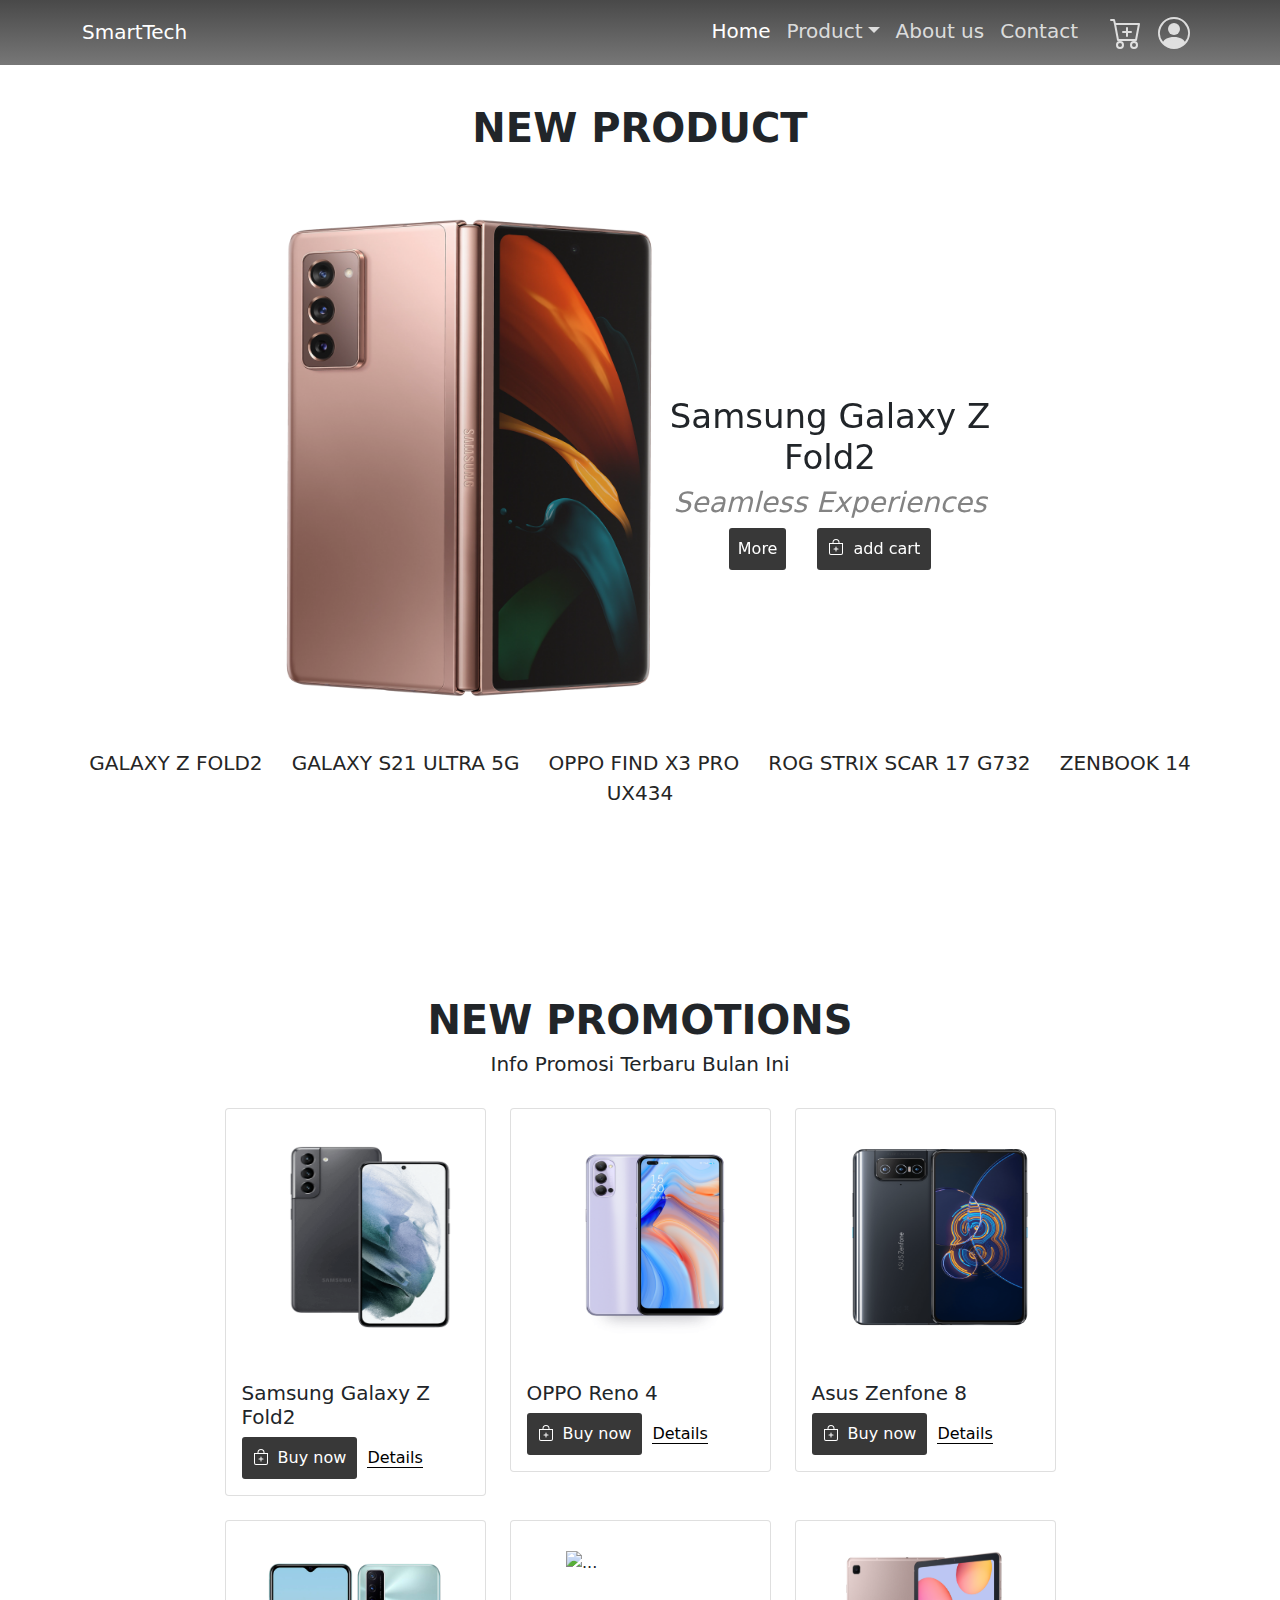
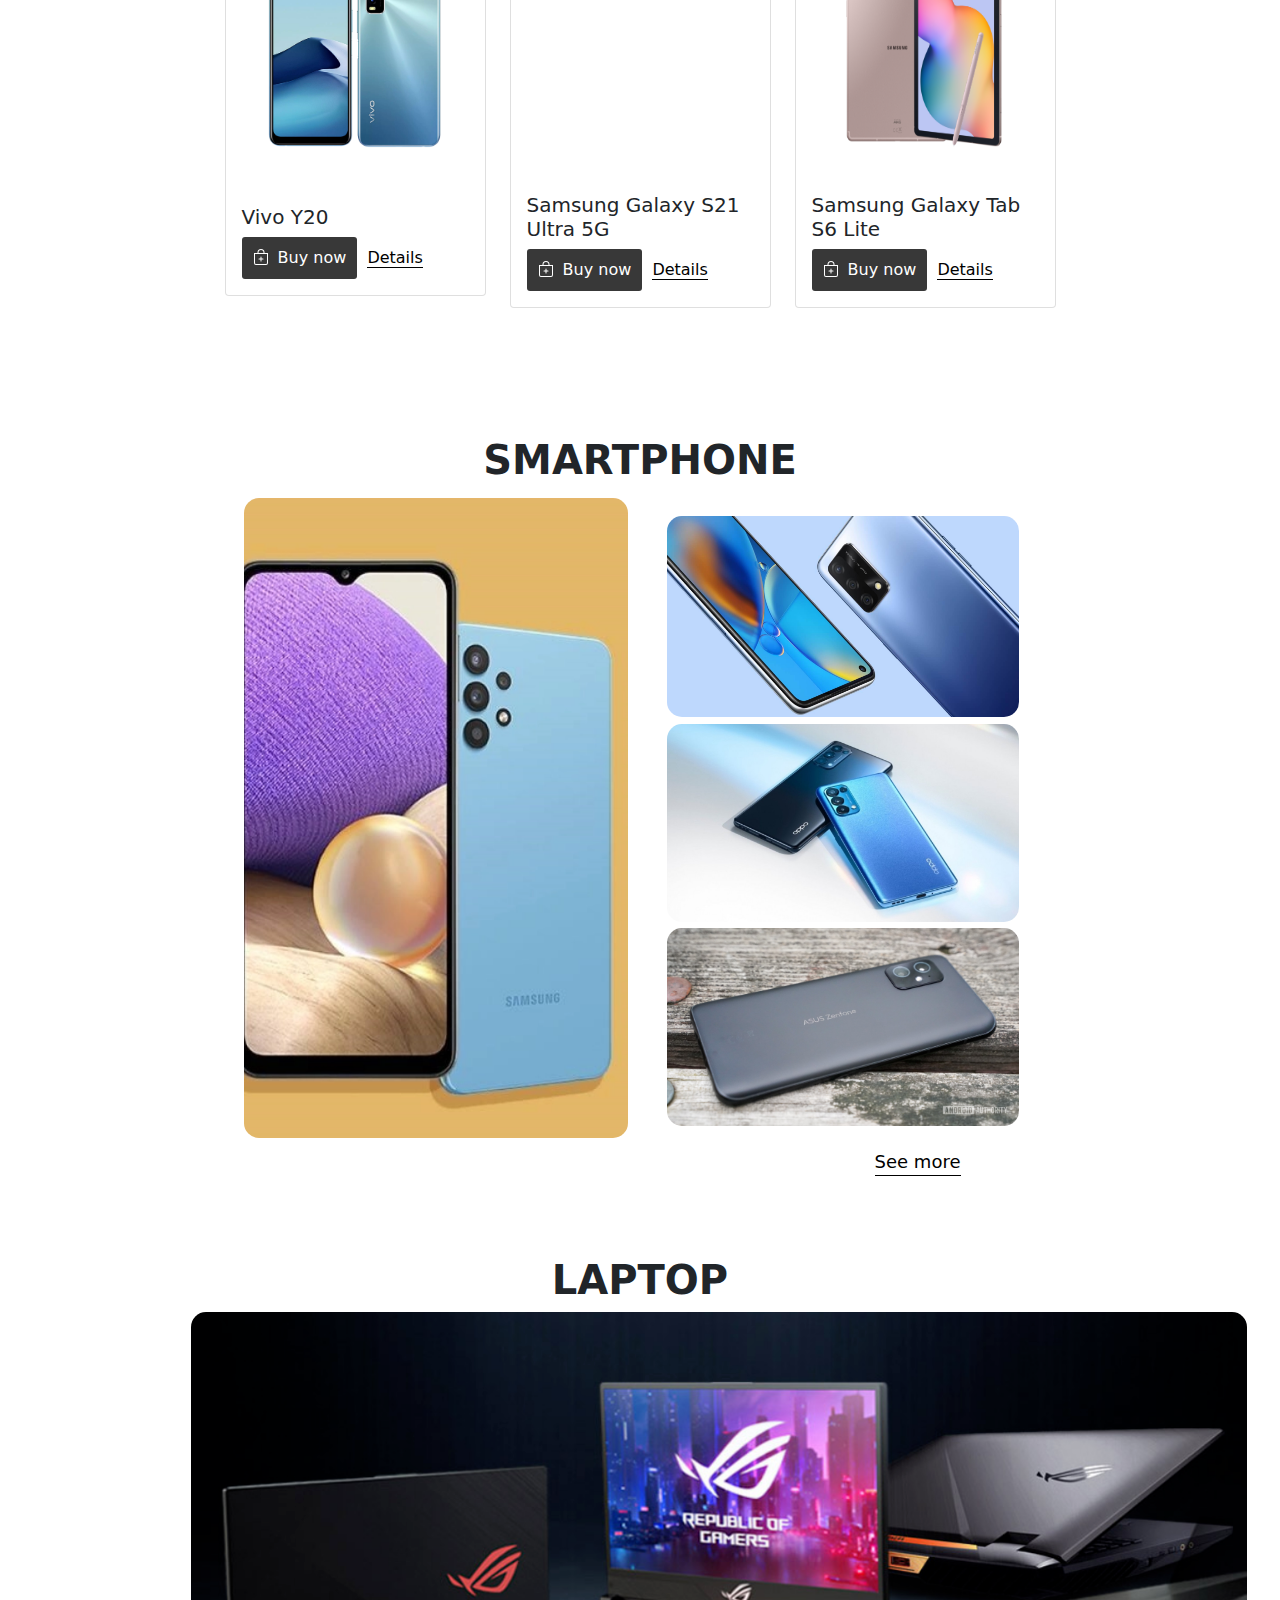
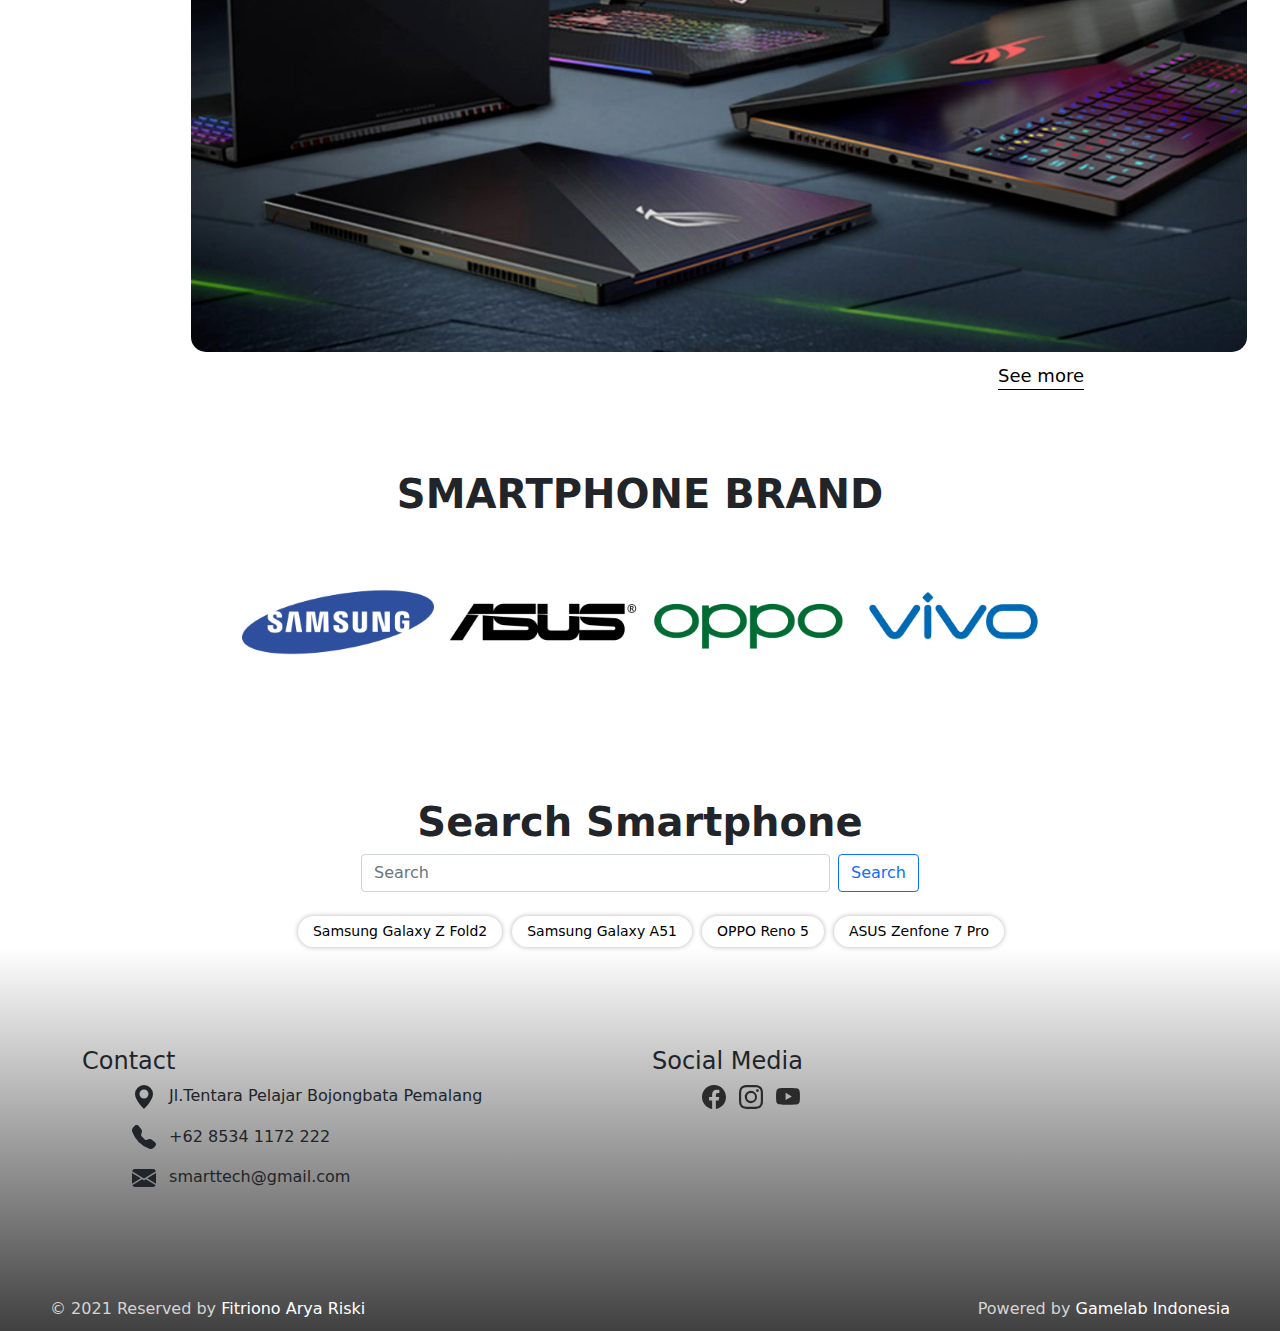
==== index.html @ a9731fff "first commit landing page" ====
<!DOCTYPE html>
<html lang="en">
  <head>
    <!-- Required meta tags -->
    <meta charset="utf-8" />
    <meta name="viewport" content="width=device-width, initial-scale=1" />

    <!-- Bootstrap CSS -->
    <link href="https://cdn.jsdelivr.net/npm/bootstrap@5.0.0-beta2/dist/css/bootstrap.min.css" rel="stylesheet" integrity="sha384-BmbxuPwQa2lc/FVzBcNJ7UAyJxM6wuqIj61tLrc4wSX0szH/Ev+nYRRuWlolflfl" crossorigin="anonymous" />
    <link rel="stylesheet" href="css/bootstrap.min.css" />

    <!-- My fonts -->
    <link rel="preconnect" href="https://fonts.gstatic.com" />
    <link href="https://fonts.googleapis.com/css2?family=Viga&display=swap" rel="stylesheet" />
    <!-- My CSS -->
    <link rel="stylesheet" href="css/style2.css" />

    <title>Landing Page</title>
  </head>
  <body id="home">
    <!-- Navbar -->
    <nav class="navbar navbar-expand-lg navbar-dark bg-linear">
      <div class="container">
        <a class="navbar-brand" href="#home">SmartTech</a>
        <button class="navbar-toggler" type="button" data-bs-toggle="collapse" data-bs-target="#navbarNav" aria-controls="navbarNav" aria-expanded="false" aria-label="Toggle navigation">
          <span class="navbar-toggler-icon"></span>
        </button>
        <div class="collapse navbar-collapse" id="navbarNav">
          <ul class="navbar-nav ms-auto">
            <li class="nav-item">
              <a class="nav-link active" aria-current="page" href="#home">Home</a>
            </li>
            <li class="nav-item">
              <div class="dropdown">
                <a class="nav-link dropdown-toggle pointer" id="dropdownMenu2" data-bs-toggle="dropdown" aria-expanded="false">Product</a>
                <ul class="dropdown-menu" aria-labelledby="dropdownMenu2">
                  <li><a class="dropdown-item" href="#smartphone">Smartphone</a></li>
                  <li><a class="dropdown-item" href="#laptop">Laptop</a></li>
                </ul>
              </div>
            </li>
            <li class="nav-item">
              <a class="nav-link" href="about.html">About us</a>
            </li>
            <li class="nav-item">
              <a class="nav-link" href="#contact">Contact</a>
            </li>
            <li class="nav-item">
              <a class="nav-link no-border" href="cart.html">
                <svg xmlns="http://www.w3.org/2000/svg" width="32" height="32" fill="currentColor" class="bi bi-cart-plus" viewBox="0 0 16 16">
                  <path d="M9 5.5a.5.5 0 0 0-1 0V7H6.5a.5.5 0 0 0 0 1H8v1.5a.5.5 0 0 0 1 0V8h1.5a.5.5 0 0 0 0-1H9V5.5z" />
                  <path
                    d="M.5 1a.5.5 0 0 0 0 1h1.11l.401 1.607 1.498 7.985A.5.5 0 0 0 4 12h1a2 2 0 1 0 0 4 2 2 0 0 0 0-4h7a2 2 0 1 0 0 4 2 2 0 0 0 0-4h1a.5.5 0 0 0 .491-.408l1.5-8A.5.5 0 0 0 14.5 3H2.89l-.405-1.621A.5.5 0 0 0 2 1H.5zm3.915 10L3.102 4h10.796l-1.313 7h-8.17zM6 14a1 1 0 1 1-2 0 1 1 0 0 1 2 0zm7 0a1 1 0 1 1-2 0 1 1 0 0 1 2 0z"
                  />
                </svg>
              </a>
            </li>
            <li class="nav-item">
              <div class="dropdown">
                <a class="nav-link no-border" id="dropdownMenu2" data-bs-toggle="dropdown" aria-expanded="false" href="#">
                  <svg xmlns="http://www.w3.org/2000/svg" width="32" height="32" fill="currentColor" class="bi bi-person-circle" viewBox="0 0 16 16">
                    <path d="M11 6a3 3 0 1 1-6 0 3 3 0 0 1 6 0z" />
                    <path fill-rule="evenodd" d="M0 8a8 8 0 1 1 16 0A8 8 0 0 1 0 8zm8-7a7 7 0 0 0-5.468 11.37C3.242 11.226 4.805 10 8 10s4.757 1.225 5.468 2.37A7 7 0 0 0 8 1z" />
                  </svg>
                </a>
                <ul class="dropdown-menu dropdown-menu-end" aria-labelledby="dropdownMenu2">
                  <li><a class="dropdown-item" href="#">Login</a></li>
                  <li><a class="dropdown-item" href="#">Sign Up</a></li>
                </ul>
              </div>
            </li>
          </ul>
        </div>
      </div>
    </nav>

    <!-- end Navbar -->

    <!-- Jumbotron -->

    <div class="jumbotron jumbotron-fluid">
      <!-- <div class="container-fluid"> -->
      <div id="carouselExampleControls" class="carousel slide" data-bs-ride="carousel">
        <div class="carousel-inner">
          <div class="carousel-item active">
            <img src="./assets/bg3-carousel.png" class="d-block w-100" alt="..." />
            <div class="carousel-text position-absolute top-60 start-50 translate-middle">
              <a href="#content-1" class="btn btn-primary">
                <h5 class="text-uppercase fw-bold">get started</h5>
              </a>
            </div>
          </div>
          <div class="carousel-item">
            <img src="./assets/bg2-carousel.png" class="d-block w-100" alt="..." />
            <div class="carousel-bg2-text">
              <h1 class="rog-font text-uppercase">ROG Zephyrus G15 GA502</h1>
              <h3 class="text-center text-uppercase mb-5">attain ultra-slim gaming</h3>
              <a href="#" class="carousel-text-more">more</a>
            </div>
          </div>
          <div class="carousel-item">
            <img src="./assets/bg5-carousel.png" class="d-block w-100" alt="..." />
          </div>
        </div>
        <button class="carousel-control-prev" type="button" data-bs-target="#carouselExampleControls" data-bs-slide="prev">
          <span class="carousel-control-prev-icon" aria-hidden="true"></span>
          <span class="visually-hidden">Previous</span>
        </button>
        <button class="carousel-control-next" type="button" data-bs-target="#carouselExampleControls" data-bs-slide="next">
          <span class="carousel-control-next-icon" aria-hidden="true"></span>
          <span class="visually-hidden">Next</span>
        </button>
        <!-- </div> -->
      </div>
    </div>

    <!-- end Jumbotron -->

    <!-- section Container -->
    <div class="container">
      <!-- section 1 - content 1 -->
      <section class="content-1" id="content-1">
        <div class="container-1">
          <div class="row mt-100">
            <div class="col-sm-12">
              <h1 class="text-center fw-bold">new product</h1>
            </div>
          </div>

          <div id="carouselExampleIndicators" class="carousel slide" data-bs-ride="carousel" data-bs-interval="false">
            <div class="carouselIndicators">
              <a href="#" data-bs-target="#carouselExampleIndicators" data-bs-slide-to="0" class="active" aria-current="true" aria-label="Slide 1">galaxy z fold2</a>
              <a href="#" data-bs-target="#carouselExampleIndicators" data-bs-slide-to="1" class="ms-4 me-4" aria-label="Slide 2">galaxy s21 ultra 5G</a>
              <a href="#" data-bs-target="#carouselExampleIndicators" data-bs-slide-to="2" aria-label="Slide 3">OPPO Find X3 Pro</a>
              <a href="#" data-bs-target="#carouselExampleIndicators" data-bs-slide-to="3" class="ms-4 me-4" aria-label="Slide 4">ROG strix SCAR 17 G732</a>
              <a href="#" data-bs-target="#carouselExampleIndicators" data-bs-slide-to="4" aria-label="Slide 5">ZenBook 14 UX434</a>
            </div>
            <div class="carousel-inner">
              <div class="carousel-item active">
                <div class="row justify-content-center">
                  <div class="col-md-4 mt-5">
                    <img src="./assets/img-2.png" class="img-2" alt="" />
                  </div>
                  <div class="col-md-4 mt-5 align-self-center">
                    <div class="detail">
                      <h2>samsung galaxy z fold2</h2>
                      <h3 class="fst-italic">seamless experiences</h3>
                      <div class="item">
                        <a href="#" class="btn btn-item me-4 p-2">more</a>
                        <button class="btn btn-item" id="btn-modal" onclick="toggleModal()">
                          <svg xmlns="http://www.w3.org/2000/svg" width="16" height="16" fill="currentColor" class="bi bi-bag-plus me-1 mb-1" viewBox="0 0 16 16">
                            <path fill-rule="evenodd" d="M8 7.5a.5.5 0 0 1 .5.5v1.5H10a.5.5 0 0 1 0 1H8.5V12a.5.5 0 0 1-1 0v-1.5H6a.5.5 0 0 1 0-1h1.5V8a.5.5 0 0 1 .5-.5z" />
                            <path d="M8 1a2.5 2.5 0 0 1 2.5 2.5V4h-5v-.5A2.5 2.5 0 0 1 8 1zm3.5 3v-.5a3.5 3.5 0 1 0-7 0V4H1v10a2 2 0 0 0 2 2h10a2 2 0 0 0 2-2V4h-3.5zM2 5h12v9a1 1 0 0 1-1 1H3a1 1 0 0 1-1-1V5z" />
                          </svg>
                          add cart
                        </button>
                      </div>
                    </div>
                  </div>
                </div>
              </div>
              <div class="carousel-item">
                <div class="row justify-content-center">
                  <div class="col-md-4 mt-5">
                    <img src="./assets/img-21.png" class="img-2" alt="" />
                  </div>
                  <div class="col-md-4 mt-5 align-self-center">
                    <div class="detail">
                      <h2 class="fs-3">samsung galaxy s21 ultra 5G</h2>
                      <h3 class="fst-italic">The fastest chip ever in Galaxy</h3>
                      <div class="item">
                        <a href="#" class="btn btn-item me-4 p-2">more</a>
                        <button class="btn btn-item" id="btn-modal" onclick="toggleModal()">
                          <svg xmlns="http://www.w3.org/2000/svg" width="16" height="16" fill="currentColor" class="bi bi-bag-plus me-1 mb-1" viewBox="0 0 16 16">
                            <path fill-rule="evenodd" d="M8 7.5a.5.5 0 0 1 .5.5v1.5H10a.5.5 0 0 1 0 1H8.5V12a.5.5 0 0 1-1 0v-1.5H6a.5.5 0 0 1 0-1h1.5V8a.5.5 0 0 1 .5-.5z" />
                            <path d="M8 1a2.5 2.5 0 0 1 2.5 2.5V4h-5v-.5A2.5 2.5 0 0 1 8 1zm3.5 3v-.5a3.5 3.5 0 1 0-7 0V4H1v10a2 2 0 0 0 2 2h10a2 2 0 0 0 2-2V4h-3.5zM2 5h12v9a1 1 0 0 1-1 1H3a1 1 0 0 1-1-1V5z" />
                          </svg>
                          add cart
                        </button>
                      </div>
                    </div>
                  </div>
                </div>
              </div>
              <div class="carousel-item">
                <div class="row justify-content-center">
                  <div class="col-md-4 mt-5">
                    <img src="./assets/img-20.png" class="img-2" alt="" />
                  </div>
                  <div class="col-md-4 mt-5 align-self-center">
                    <div class="detail">
                      <h2 class="fs-2">OPPO Find X3 Pro</h2>
                      <h3 class="fst-italic">Capture The Colours of The World</h3>
                      <div class="item">
                        <a href="#" class="btn btn-item me-4 p-2">more</a>
                        <button class="btn btn-item" id="btn-modal" onclick="toggleModal()">
                          <svg xmlns="http://www.w3.org/2000/svg" width="16" height="16" fill="currentColor" class="bi bi-bag-plus me-1 mb-1" viewBox="0 0 16 16">
                            <path fill-rule="evenodd" d="M8 7.5a.5.5 0 0 1 .5.5v1.5H10a.5.5 0 0 1 0 1H8.5V12a.5.5 0 0 1-1 0v-1.5H6a.5.5 0 0 1 0-1h1.5V8a.5.5 0 0 1 .5-.5z" />
                            <path d="M8 1a2.5 2.5 0 0 1 2.5 2.5V4h-5v-.5A2.5 2.5 0 0 1 8 1zm3.5 3v-.5a3.5 3.5 0 1 0-7 0V4H1v10a2 2 0 0 0 2 2h10a2 2 0 0 0 2-2V4h-3.5zM2 5h12v9a1 1 0 0 1-1 1H3a1 1 0 0 1-1-1V5z" />
                          </svg>
                          add cart
                        </button>
                      </div>
                    </div>
                  </div>
                </div>
              </div>
              <div class="carousel-item">
                <div class="row justify-content-center">
                  <div class="col-sm-4 mt-5">
                    <img src="./assets/img-22.png" class="img-22" alt="" />
                  </div>
                  <div class="col-sm-4 mt-5 align-self-center">
                    <div class="detail">
                      <h2 class="fs-2">ROG strix SCAR 17 G732</h2>
                      <h3 class="fst-italic">Capture The Colours of The World</h3>
                      <div class="item">
                        <a href="#" class="btn btn-item me-4 p-2">more</a>
                        <button class="btn btn-item" id="btn-modal" onclick="toggleModal()">
                          <svg xmlns="http://www.w3.org/2000/svg" width="16" height="16" fill="currentColor" class="bi bi-bag-plus me-1 mb-1" viewBox="0 0 16 16">
                            <path fill-rule="evenodd" d="M8 7.5a.5.5 0 0 1 .5.5v1.5H10a.5.5 0 0 1 0 1H8.5V12a.5.5 0 0 1-1 0v-1.5H6a.5.5 0 0 1 0-1h1.5V8a.5.5 0 0 1 .5-.5z" />
                            <path d="M8 1a2.5 2.5 0 0 1 2.5 2.5V4h-5v-.5A2.5 2.5 0 0 1 8 1zm3.5 3v-.5a3.5 3.5 0 1 0-7 0V4H1v10a2 2 0 0 0 2 2h10a2 2 0 0 0 2-2V4h-3.5zM2 5h12v9a1 1 0 0 1-1 1H3a1 1 0 0 1-1-1V5z" />
                          </svg>
                          add cart
                        </button>
                      </div>
                    </div>
                  </div>
                </div>
              </div>
              <div class="carousel-item">
                <div class="row justify-content-center">
                  <div class="col-sm-4 mt-5">
                    <img src="./assets/img-23.png" class="img-23" alt="" />
                  </div>
                  <div class="col-md-4 mt-5 align-self-center">
                    <div class="detail">
                      <h2 class="fs-2">ZenBook 14 UX434</h2>
                      <h3 class="fst-italic">Capture The Colours of The World</h3>
                      <div class="item">
                        <a href="#" class="btn btn-item me-4 p-2">more</a>
                        <button class="btn btn-item" id="btn-modal" onclick="toggleModal()">
                          <svg xmlns="http://www.w3.org/2000/svg" width="16" height="16" fill="currentColor" class="bi bi-bag-plus me-1 mb-1" viewBox="0 0 16 16">
                            <path fill-rule="evenodd" d="M8 7.5a.5.5 0 0 1 .5.5v1.5H10a.5.5 0 0 1 0 1H8.5V12a.5.5 0 0 1-1 0v-1.5H6a.5.5 0 0 1 0-1h1.5V8a.5.5 0 0 1 .5-.5z" />
                            <path d="M8 1a2.5 2.5 0 0 1 2.5 2.5V4h-5v-.5A2.5 2.5 0 0 1 8 1zm3.5 3v-.5a3.5 3.5 0 1 0-7 0V4H1v10a2 2 0 0 0 2 2h10a2 2 0 0 0 2-2V4h-3.5zM2 5h12v9a1 1 0 0 1-1 1H3a1 1 0 0 1-1-1V5z" />
                          </svg>
                          add cart
                        </button>
                      </div>
                    </div>
                  </div>
                </div>
              </div>
            </div>
          </div>
        </div>
      </section>
      <!-- end section -->

      <!-- Section 2 -->
      <section class="content-2">
        <div class="container-2">
        
          <div class="row mt-100 text-black">
            <div class="col-sm-12 mt-5">
              <h1 class="text-center text-uppercase fw-bold">new promotions</h1>
            </div>
            <div class="col-sm-12">
              <h5 class="text-center text-capitalize">info promosi terbaru bulan ini</h5>
            </div>
          </div>
          <div class="row justify-content-md-center mt-4">
            <div class="col-3">
              <div class="card">
                <img src="./assets/img-4.png" class="card-img-top img w-18 img-hover-pad" alt="..." />
                <div class="card-body mt-16">
                  <h5 class="card-title text-capitalize">samsung galaxy z fold2</h5>
                  <button class="btn btn-item" id="btn-modal" onclick="toggleModal()">
                    <svg xmlns="http://www.w3.org/2000/svg" width="16" height="16" fill="currentColor" class="bi bi-bag-plus me-1 mb-1" viewBox="0 0 16 16">
                      <path fill-rule="evenodd" d="M8 7.5a.5.5 0 0 1 .5.5v1.5H10a.5.5 0 0 1 0 1H8.5V12a.5.5 0 0 1-1 0v-1.5H6a.5.5 0 0 1 0-1h1.5V8a.5.5 0 0 1 .5-.5z" />
                      <path d="M8 1a2.5 2.5 0 0 1 2.5 2.5V4h-5v-.5A2.5 2.5 0 0 1 8 1zm3.5 3v-.5a3.5 3.5 0 1 0-7 0V4H1v10a2 2 0 0 0 2 2h10a2 2 0 0 0 2-2V4h-3.5zM2 5h12v9a1 1 0 0 1-1 1H3a1 1 0 0 1-1-1V5z" />
                    </svg>
                    Buy now
                  </button>
                  <a href="#">Details</a>
                </div>
              </div>
            </div>
            <div class="col-3">
              <div class="card">
                <img src="./assets/img-7.png" class="card-img-top img w-18 img-hover-pad" alt="..." />
                <div class="card-body">
                  <h5 class="card-title">OPPO Reno 4</h5>

                  <button class="btn btn-item" id="btn-modal" onclick="toggleModal()">
                    <svg xmlns="http://www.w3.org/2000/svg" width="16" height="16" fill="currentColor" class="bi bi-bag-plus me-1 mb-1" viewBox="0 0 16 16">
                      <path fill-rule="evenodd" d="M8 7.5a.5.5 0 0 1 .5.5v1.5H10a.5.5 0 0 1 0 1H8.5V12a.5.5 0 0 1-1 0v-1.5H6a.5.5 0 0 1 0-1h1.5V8a.5.5 0 0 1 .5-.5z" />
                      <path d="M8 1a2.5 2.5 0 0 1 2.5 2.5V4h-5v-.5A2.5 2.5 0 0 1 8 1zm3.5 3v-.5a3.5 3.5 0 1 0-7 0V4H1v10a2 2 0 0 0 2 2h10a2 2 0 0 0 2-2V4h-3.5zM2 5h12v9a1 1 0 0 1-1 1H3a1 1 0 0 1-1-1V5z" />
                    </svg>
                    Buy now
                  </button>
                  <a href="#">Details</a>
                </div>
              </div>
            </div>
            <div class="col-3">
              <div class="card">
                <img src="./assets/img-13.png" class="card-img-top img w-18 img-hover-pad" alt="..." />
                <div class="card-body">
                  <h5 class="card-title">Asus Zenfone 8</h5>

                  <button class="btn btn-item" id="btn-modal" onclick="toggleModal()">
                    <svg xmlns="http://www.w3.org/2000/svg" width="16" height="16" fill="currentColor" class="bi bi-bag-plus me-1 mb-1" viewBox="0 0 16 16">
                      <path fill-rule="evenodd" d="M8 7.5a.5.5 0 0 1 .5.5v1.5H10a.5.5 0 0 1 0 1H8.5V12a.5.5 0 0 1-1 0v-1.5H6a.5.5 0 0 1 0-1h1.5V8a.5.5 0 0 1 .5-.5z" />
                      <path d="M8 1a2.5 2.5 0 0 1 2.5 2.5V4h-5v-.5A2.5 2.5 0 0 1 8 1zm3.5 3v-.5a3.5 3.5 0 1 0-7 0V4H1v10a2 2 0 0 0 2 2h10a2 2 0 0 0 2-2V4h-3.5zM2 5h12v9a1 1 0 0 1-1 1H3a1 1 0 0 1-1-1V5z" />
                    </svg>
                    Buy now
                  </button>
                  <a href="#">Details</a>
                </div>
              </div>
            </div>
          </div>
          <div class="row justify-content-md-center mt-4">
            <div class="col-3">
              <div class="card">
                <img src="./assets/img-14.png" class="card-img-top img img-hover-pad" style="margin-top: 12px" alt="..." />
                <div class="card-body">
                  <h5 class="card-title">Vivo Y20</h5>
                  <button class="btn btn-item" id="btn-modal" onclick="toggleModal()">
                    <svg xmlns="http://www.w3.org/2000/svg" width="16" height="16" fill="currentColor" class="bi bi-bag-plus me-1 mb-1" viewBox="0 0 16 16">
                      <path fill-rule="evenodd" d="M8 7.5a.5.5 0 0 1 .5.5v1.5H10a.5.5 0 0 1 0 1H8.5V12a.5.5 0 0 1-1 0v-1.5H6a.5.5 0 0 1 0-1h1.5V8a.5.5 0 0 1 .5-.5z" />
                      <path d="M8 1a2.5 2.5 0 0 1 2.5 2.5V4h-5v-.5A2.5 2.5 0 0 1 8 1zm3.5 3v-.5a3.5 3.5 0 1 0-7 0V4H1v10a2 2 0 0 0 2 2h10a2 2 0 0 0 2-2V4h-3.5zM2 5h12v9a1 1 0 0 1-1 1H3a1 1 0 0 1-1-1V5z" />
                    </svg>
                    Buy now
                  </button>
                  <a href="#">Details</a>
                </div>
              </div>
            </div>
            <div class="col-3">
              <div class="card">
                <img src="./assets/img-15.png" class="card-img-top img w-9 m-18 img-hover-pad" alt="..." />
                <div class="card-body">
                  <h5 class="card-title">Samsung Galaxy S21 Ultra 5G</h5>

                  <button class="btn btn-item" id="btn-modal" onclick="toggleModal()">
                    <svg xmlns="http://www.w3.org/2000/svg" width="16" height="16" fill="currentColor" class="bi bi-bag-plus me-1 mb-1" viewBox="0 0 16 16">
                      <path fill-rule="evenodd" d="M8 7.5a.5.5 0 0 1 .5.5v1.5H10a.5.5 0 0 1 0 1H8.5V12a.5.5 0 0 1-1 0v-1.5H6a.5.5 0 0 1 0-1h1.5V8a.5.5 0 0 1 .5-.5z" />
                      <path d="M8 1a2.5 2.5 0 0 1 2.5 2.5V4h-5v-.5A2.5 2.5 0 0 1 8 1zm3.5 3v-.5a3.5 3.5 0 1 0-7 0V4H1v10a2 2 0 0 0 2 2h10a2 2 0 0 0 2-2V4h-3.5zM2 5h12v9a1 1 0 0 1-1 1H3a1 1 0 0 1-1-1V5z" />
                    </svg>
                    Buy now
                  </button>
                  <a href="#">Details</a>
                </div>
              </div>
            </div>
            <div class="col-3">
              <div class="card">
                <img src="./assets/img-16.png" class="card-img-top img w-10 m-18 img-hover-pad" alt="..." />
                <div class="card-body">
                  <h5 class="card-title">Samsung Galaxy Tab S6 Lite</h5>

                  <button class="btn btn-item" id="btn-modal" onclick="toggleModal()">
                    <svg xmlns="http://www.w3.org/2000/svg" width="16" height="16" fill="currentColor" class="bi bi-bag-plus me-1 mb-1" viewBox="0 0 16 16">
                      <path fill-rule="evenodd" d="M8 7.5a.5.5 0 0 1 .5.5v1.5H10a.5.5 0 0 1 0 1H8.5V12a.5.5 0 0 1-1 0v-1.5H6a.5.5 0 0 1 0-1h1.5V8a.5.5 0 0 1 .5-.5z" />
                      <path d="M8 1a2.5 2.5 0 0 1 2.5 2.5V4h-5v-.5A2.5 2.5 0 0 1 8 1zm3.5 3v-.5a3.5 3.5 0 1 0-7 0V4H1v10a2 2 0 0 0 2 2h10a2 2 0 0 0 2-2V4h-3.5zM2 5h12v9a1 1 0 0 1-1 1H3a1 1 0 0 1-1-1V5z" />
                    </svg>
                    Buy now
                  </button>
                  <a href="#">Details</a>
                </div>
              </div>
            </div>
          </div>
        </div>
      </section>

      <!-- End section-->

      <section class="content-3" id="smartphone">
        <div class="container-3">

          <div class="row mt-100">
            <div class="col-sm-12 mt-5">
              <h1 class="text-center text-uppercase fw-bold">smartphone</h1>
            </div>
          </div>

          <div class="row justify-content-center">
            <div class="col-sm-6 image">
              <img src="./assets/img-9.png" class="img-9 img-radius w-24 h-40" alt="" />
              <div class="img-overlay">
                <div class="img-title fw-bold">Samsung Galaxy A32 5G</div>
                <button class="btn btn-item mt-3" id="btn-modal" onclick="toggleModal()">
                  <svg xmlns="http://www.w3.org/2000/svg" width="16" height="16" fill="currentColor" class="bi bi-bag-plus me-1 mb-1" viewBox="0 0 16 16">
                    <path fill-rule="evenodd" d="M8 7.5a.5.5 0 0 1 .5.5v1.5H10a.5.5 0 0 1 0 1H8.5V12a.5.5 0 0 1-1 0v-1.5H6a.5.5 0 0 1 0-1h1.5V8a.5.5 0 0 1 .5-.5z" />
                    <path d="M8 1a2.5 2.5 0 0 1 2.5 2.5V4h-5v-.5A2.5 2.5 0 0 1 8 1zm3.5 3v-.5a3.5 3.5 0 1 0-7 0V4H1v10a2 2 0 0 0 2 2h10a2 2 0 0 0 2-2V4h-3.5zM2 5h12v9a1 1 0 0 1-1 1H3a1 1 0 0 1-1-1V5z" />
                  </svg>
                  Buy now
                </button>
              </div>
            </div>
            <div class="col-sm-6">
              <div class="bg-item">
                <div class="image">
                  <img src="./assets/img-10.png" class="img-10 img-radius w-22" alt="" />
                  <div class="img-overlay-2">
                    <div class="img-title fw-bold">Galaxy Z Fold2</div>
                    <button class="btn btn-item mt-3" id="btn-modal" onclick="toggleModal()">
                      <svg xmlns="http://www.w3.org/2000/svg" width="16" height="16" fill="currentColor" class="bi bi-bag-plus me-1 mb-1" viewBox="0 0 16 16">
                        <path fill-rule="evenodd" d="M8 7.5a.5.5 0 0 1 .5.5v1.5H10a.5.5 0 0 1 0 1H8.5V12a.5.5 0 0 1-1 0v-1.5H6a.5.5 0 0 1 0-1h1.5V8a.5.5 0 0 1 .5-.5z" />
                        <path d="M8 1a2.5 2.5 0 0 1 2.5 2.5V4h-5v-.5A2.5 2.5 0 0 1 8 1zm3.5 3v-.5a3.5 3.5 0 1 0-7 0V4H1v10a2 2 0 0 0 2 2h10a2 2 0 0 0 2-2V4h-3.5zM2 5h12v9a1 1 0 0 1-1 1H3a1 1 0 0 1-1-1V5z" />
                      </svg>
                      Buy now
                    </button>
                  </div>
                </div>
                <div class="image">
                  <img src="./assets/img-11.jpg" class="img-11 img-radius w-22" alt="" />
                  <div class="img-overlay-3">
                    <div class="img-title fw-bold">OPPO Reno 5 5G</div>
                    <button class="btn btn-item mt-3" id="btn-modal" onclick="toggleModal()">
                      <svg xmlns="http://www.w3.org/2000/svg" width="16" height="16" fill="currentColor" class="bi bi-bag-plus me-1 mb-1" viewBox="0 0 16 16">
                        <path fill-rule="evenodd" d="M8 7.5a.5.5 0 0 1 .5.5v1.5H10a.5.5 0 0 1 0 1H8.5V12a.5.5 0 0 1-1 0v-1.5H6a.5.5 0 0 1 0-1h1.5V8a.5.5 0 0 1 .5-.5z" />
                        <path d="M8 1a2.5 2.5 0 0 1 2.5 2.5V4h-5v-.5A2.5 2.5 0 0 1 8 1zm3.5 3v-.5a3.5 3.5 0 1 0-7 0V4H1v10a2 2 0 0 0 2 2h10a2 2 0 0 0 2-2V4h-3.5zM2 5h12v9a1 1 0 0 1-1 1H3a1 1 0 0 1-1-1V5z" />
                      </svg>
                      Buy now
                    </button>
                  </div>
                </div>
                <div class="image">
                  <img src="./assets/img-12.jpg" class="img-12 img-radius w-22" alt="" />
                  <div class="img-overlay-4">
                    <div class="img-title fw-bold">ASUS ZenFone 8 ZS673KS</div>
                    <span class="text-pre-order">Pre-order</span>
                    <button class="btn btn-item mt-3" id="btn-modal" onclick="toggleModal()">
                      <svg xmlns="http://www.w3.org/2000/svg" width="16" height="16" fill="currentColor" class="bi bi-bag-plus me-1 mb-1" viewBox="0 0 16 16">
                        <path fill-rule="evenodd" d="M8 7.5a.5.5 0 0 1 .5.5v1.5H10a.5.5 0 0 1 0 1H8.5V12a.5.5 0 0 1-1 0v-1.5H6a.5.5 0 0 1 0-1h1.5V8a.5.5 0 0 1 .5-.5z" />
                        <path d="M8 1a2.5 2.5 0 0 1 2.5 2.5V4h-5v-.5A2.5 2.5 0 0 1 8 1zm3.5 3v-.5a3.5 3.5 0 1 0-7 0V4H1v10a2 2 0 0 0 2 2h10a2 2 0 0 0 2-2V4h-3.5zM2 5h12v9a1 1 0 0 1-1 1H3a1 1 0 0 1-1-1V5z" />
                      </svg>
                      Buy now
                    </button>
                  </div>
                </div>
              </div>
            </div>
          </div>
          <div class="row justify-content-sm-center">
            <div class="col-sm-7">
              <a href="#">See more</a>
            </div>
          </div>
        </div>
      </section>

      <section class="content-4" id="laptop">
        <div class="row mt-100">
          <div class="col-sm-12 mt-100">
            <h1 class="text-center text-uppercase fw-bold">laptop</h1>
          </div>
        </div>
        <div id="carouselExampleIndicators" class="carousel slide" data-bs-ride="carousel">
          <div class="carousel-indicators b-50">
            <button type="button" data-bs-target="#carouselExampleIndicators" data-bs-slide-to="0" class="active" aria-current="true" aria-label="Slide 1"></button>
            <button type="button" data-bs-target="#carouselExampleIndicators" data-bs-slide-to="1" aria-label="Slide 2"></button>
            <button type="button" data-bs-target="#carouselExampleIndicators" data-bs-slide-to="2" aria-label="Slide 3"></button>
          </div>

          <div class="carousel-inner w-80">
            <div class="carousel-item active">
              <div class="d-block">
                <div class="row justify-content-center">
                  <div class="col-sm-10 image">
                    <img src="./assets/img-17.png" class="img-17 img-radius w-66 h-40" alt="" />
                    <div class="img-overlay-5">
                      <div class="img-title fw-bold">ASUS ROG Series</div>
                      <button href="#" class="btn btn-item mt-3">
                        <svg xmlns="http://www.w3.org/2000/svg" width="16" height="16" fill="currentColor" class="bi bi-bag-plus me-1 mb-1" viewBox="0 0 16 16">
                          <path fill-rule="evenodd" d="M8 7.5a.5.5 0 0 1 .5.5v1.5H10a.5.5 0 0 1 0 1H8.5V12a.5.5 0 0 1-1 0v-1.5H6a.5.5 0 0 1 0-1h1.5V8a.5.5 0 0 1 .5-.5z" />
                          <path d="M8 1a2.5 2.5 0 0 1 2.5 2.5V4h-5v-.5A2.5 2.5 0 0 1 8 1zm3.5 3v-.5a3.5 3.5 0 1 0-7 0V4H1v10a2 2 0 0 0 2 2h10a2 2 0 0 0 2-2V4h-3.5zM2 5h12v9a1 1 0 0 1-1 1H3a1 1 0 0 1-1-1V5z" />
                        </svg>
                        Details
                      </button>
                    </div>
                  </div>
                </div>
              </div>
            </div>
            <div class="carousel-item">
              <div class="d-block">
                <div class="row justify-content-center">
                  <div class="col-sm-10 image">
                    <img src="./assets/img-18.jpg" class="img-18 img-radius w-66 h-40" alt="" />
                    <div class="img-overlay-5">
                      <div class="img-title fw-bold">ASUS TUF Series</div>
                      <a href="#" class="btn btn-item mt-3">
                        <svg xmlns="http://www.w3.org/2000/svg" width="16" height="16" fill="currentColor" class="bi bi-bag-plus me-1 mb-1" viewBox="0 0 16 16">
                          <path fill-rule="evenodd" d="M8 7.5a.5.5 0 0 1 .5.5v1.5H10a.5.5 0 0 1 0 1H8.5V12a.5.5 0 0 1-1 0v-1.5H6a.5.5 0 0 1 0-1h1.5V8a.5.5 0 0 1 .5-.5z" />
                          <path d="M8 1a2.5 2.5 0 0 1 2.5 2.5V4h-5v-.5A2.5 2.5 0 0 1 8 1zm3.5 3v-.5a3.5 3.5 0 1 0-7 0V4H1v10a2 2 0 0 0 2 2h10a2 2 0 0 0 2-2V4h-3.5zM2 5h12v9a1 1 0 0 1-1 1H3a1 1 0 0 1-1-1V5z" />
                        </svg>
                        Details
                      </a>
                    </div>
                  </div>
                </div>
              </div>
            </div>
            <div class="carousel-item">
              <div class="d-block">
                <div class="row justify-content-center">
                  <div class="col-sm-10 image">
                    <img src="./assets/img-19.jpg" class="img-18 img-radius w-66 h-40" alt="" />
                    <div class="img-overlay-5">
                      <div class="img-title fw-bold">ACER Aspire 5 Series</div>
                      <a href="#" class="btn btn-item mt-3">
                        <svg xmlns="http://www.w3.org/2000/svg" width="16" height="16" fill="currentColor" class="bi bi-bag-plus me-1 mb-1" viewBox="0 0 16 16">
                          <path fill-rule="evenodd" d="M8 7.5a.5.5 0 0 1 .5.5v1.5H10a.5.5 0 0 1 0 1H8.5V12a.5.5 0 0 1-1 0v-1.5H6a.5.5 0 0 1 0-1h1.5V8a.5.5 0 0 1 .5-.5z" />
                          <path d="M8 1a2.5 2.5 0 0 1 2.5 2.5V4h-5v-.5A2.5 2.5 0 0 1 8 1zm3.5 3v-.5a3.5 3.5 0 1 0-7 0V4H1v10a2 2 0 0 0 2 2h10a2 2 0 0 0 2-2V4h-3.5zM2 5h12v9a1 1 0 0 1-1 1H3a1 1 0 0 1-1-1V5z" />
                        </svg>
                        Details
                      </a>
                    </div>
                  </div>
                </div>
              </div>
            </div>
          </div>
          <div class="row justify-content-md-center">
            <div class="col-sm-9">
              <a href="#">See more</a>
            </div>
          </div>
        </div>
      </section>

      <section class="content-5" id="merk">
        <div class="container-5">
          <div class="row">
            <div class="col-sm-12">
              <h1 class="text-uppercase text-center fw-bold">smartphone brand</h1>
            </div>
          </div>
          <div class="row">
            <div class="col-sm-3">
              <a href="https://www.samsung.com/id/" target="_blank">
                <img src="./assets/brand/samsung.png" class="hover-img-content-5" alt="" />
              </a>
            </div>
            <div class="col-sm-3">
              <a href="https://www.asus.com/id/" target="_blank">
                <img src="./assets/brand/asus.png" class="hover-img-content-5" alt="" />
              </a>
            </div>
            <div class="col-sm-3">
              <a href="https://www.oppo.com/id/" target="_blank">
                <img src="./assets/brand/oppo.png" class="hover-img-content-5" alt="" />
              </a>
            </div>
            <div class="col-sm-3">
              <a href="https://www.vivo.com/id/" target="_blank">
                <img src="./assets/brand/vivo.png" class="hover-img-content-5" alt="" />
              </a>
            </div>
          </div>
        </div>
      </section>

      <section class="content-6" id="search">
        <div class="row">
          <div class="col-sm-12">
            <h1 class="text-center fw-bold">Search Smartphone</h1>
          </div>
        </div>
        <div class="row">
          <div class="col">
            <form class="d-flex search-field">
              <input class="form-control me-2" type="search" placeholder="Search" aria-label="Search" />
              <button class="btn btn-outline-primary" type="submit">Search</button>
            </form>
          </div>
        </div>
        <div class="row justify-content-center mt-4">
          <div class="col">
            <ul class="search-list">
              <li class="search-list-item">
                <a href="#">samsung galaxy z fold2</a>
              </li>
              <li class="search-list-item">
                <a href="#">samsung galaxy a51</a>
              </li>
              <li class="search-list-item">
                <a href="#">OPPO reno 5</a>
              </li>
              <li class="search-list-item">
                <a href="#">ASUS zenfone 7 pro</a>
              </li>
            </ul>
        </div>
      </section>
    </div>

      <div class="bg-linear-white-grey">
        <!-- Section 7 -->
        <section id="contact" class="content-7">
          <div class="container contact">
            <div class="row">
              <div class="col-sm-6">
                <h4 class="text-capitalize">contact</h4>
                <div class="col-sm-12">
                  <div class="location ml-50">
                    <svg xmlns="http://www.w3.org/2000/svg" width="24" height="24" fill="currentColor" class="bi bi-geo-alt-fill" viewBox="0 0 16 16">
                      <path d="M8 16s6-5.686 6-10A6 6 0 0 0 2 6c0 4.314 6 10 6 10zm0-7a3 3 0 1 1 0-6 3 3 0 0 1 0 6z" />
                    </svg>
                    <span class="text-capitalize ms-2">jl.tentara pelajar bojongbata pemalang</span>
                  </div>
                </div>
                <div class="col-sm-12 mb-3 mt-3">
                  <div class="phone ml-50">
                    <svg xmlns="http://www.w3.org/2000/svg" width="24" height="24" fill="currentColor" class="bi bi-telephone-fill" viewBox="0 0 16 16">
                      <path
                        fill-rule="evenodd"
                        d="M1.885.511a1.745 1.745 0 0 1 2.61.163L6.29 2.98c.329.423.445.974.315 1.494l-.547 2.19a.678.678 0 0 0 .178.643l2.457 2.457a.678.678 0 0 0 .644.178l2.189-.547a1.745 1.745 0 0 1 1.494.315l2.306 1.794c.829.645.905 1.87.163 2.611l-1.034 1.034c-.74.74-1.846 1.065-2.877.702a18.634 18.634 0 0 1-7.01-4.42 18.634 18.634 0 0 1-4.42-7.009c-.362-1.03-.037-2.137.703-2.877L1.885.511z"
                      />
                    </svg>
                    <span class="ms-2">+62 8534 1172 222</span>
                  </div>
                </div>
                <div class="col-sm-12">
                  <div class="email ml-50">
                    <svg xmlns="http://www.w3.org/2000/svg" width="24" height="24" fill="currentColor" class="bi bi-envelope-fill" viewBox="0 0 16 16">
                      <path
                        d="M.05 3.555A2 2 0 0 1 2 2h12a2 2 0 0 1 1.95 1.555L8 8.414.05 3.555zM0 4.697v7.104l5.803-3.558L0 4.697zM6.761 8.83l-6.57 4.027A2 2 0 0 0 2 14h12a2 2 0 0 0 1.808-1.144l-6.57-4.027L8 9.586l-1.239-.757zm3.436-.586L16 11.801V4.697l-5.803 3.546z"
                      />
                    </svg>
                    <span class="ms-2">smarttech@gmail.com</span>
                  </div>
                </div>
              </div>

              <div class="col-sm-6">
                <h4 class="text-capitalize margin-top-2">social media</h4>
                <div class="col-sm-12">
                  <div class="location ml-50">
                    <a href="#" class="text-decoration">
                      <svg xmlns="http://www.w3.org/2000/svg" width="24" height="24" fill="currentColor" class="bi bi-facebook" viewBox="0 0 16 16">
                        <path
                          d="M16 8.049c0-4.446-3.582-8.05-8-8.05C3.58 0-.002 3.603-.002 8.05c0 4.017 2.926 7.347 6.75 7.951v-5.625h-2.03V8.05H6.75V6.275c0-2.017 1.195-3.131 3.022-3.131.876 0 1.791.157 1.791.157v1.98h-1.009c-.993 0-1.303.621-1.303 1.258v1.51h2.218l-.354 2.326H9.25V16c3.824-.604 6.75-3.934 6.75-7.951z"
                        />
                      </svg>
                    </a>
                    <a href="#" class="text-decoration">
                      <svg xmlns="http://www.w3.org/2000/svg" width="24" height="24" fill="currentColor" class="bi bi-instagram ms-2 me-2" viewBox="0 0 16 16">
                        <path
                          d="M8 0C5.829 0 5.556.01 4.703.048 3.85.088 3.269.222 2.76.42a3.917 3.917 0 0 0-1.417.923A3.927 3.927 0 0 0 .42 2.76C.222 3.268.087 3.85.048 4.7.01 5.555 0 5.827 0 8.001c0 2.172.01 2.444.048 3.297.04.852.174 1.433.372 1.942.205.526.478.972.923 1.417.444.445.89.719 1.416.923.51.198 1.09.333 1.942.372C5.555 15.99 5.827 16 8 16s2.444-.01 3.298-.048c.851-.04 1.434-.174 1.943-.372a3.916 3.916 0 0 0 1.416-.923c.445-.445.718-.891.923-1.417.197-.509.332-1.09.372-1.942C15.99 10.445 16 10.173 16 8s-.01-2.445-.048-3.299c-.04-.851-.175-1.433-.372-1.941a3.926 3.926 0 0 0-.923-1.417A3.911 3.911 0 0 0 13.24.42c-.51-.198-1.092-.333-1.943-.372C10.443.01 10.172 0 7.998 0h.003zm-.717 1.442h.718c2.136 0 2.389.007 3.232.046.78.035 1.204.166 1.486.275.373.145.64.319.92.599.28.28.453.546.598.92.11.281.24.705.275 1.485.039.843.047 1.096.047 3.231s-.008 2.389-.047 3.232c-.035.78-.166 1.203-.275 1.485a2.47 2.47 0 0 1-.599.919c-.28.28-.546.453-.92.598-.28.11-.704.24-1.485.276-.843.038-1.096.047-3.232.047s-2.39-.009-3.233-.047c-.78-.036-1.203-.166-1.485-.276a2.478 2.478 0 0 1-.92-.598 2.48 2.48 0 0 1-.6-.92c-.109-.281-.24-.705-.275-1.485-.038-.843-.046-1.096-.046-3.233 0-2.136.008-2.388.046-3.231.036-.78.166-1.204.276-1.486.145-.373.319-.64.599-.92.28-.28.546-.453.92-.598.282-.11.705-.24 1.485-.276.738-.034 1.024-.044 2.515-.045v.002zm4.988 1.328a.96.96 0 1 0 0 1.92.96.96 0 0 0 0-1.92zm-4.27 1.122a4.109 4.109 0 1 0 0 8.217 4.109 4.109 0 0 0 0-8.217zm0 1.441a2.667 2.667 0 1 1 0 5.334 2.667 2.667 0 0 1 0-5.334z"
                        />
                      </svg>
                    </a>
                    <a href="#" class="text-decoration">
                      <svg xmlns="http://www.w3.org/2000/svg" width="24" height="24" fill="currentColor" class="bi bi-youtube" viewBox="0 0 16 16">
                        <path
                          d="M8.051 1.999h.089c.822.003 4.987.033 6.11.335a2.01 2.01 0 0 1 1.415 1.42c.101.38.172.883.22 1.402l.01.104.022.26.008.104c.065.914.073 1.77.074 1.957v.075c-.001.194-.01 1.108-.082 2.06l-.008.105-.009.104c-.05.572-.124 1.14-.235 1.558a2.007 2.007 0 0 1-1.415 1.42c-1.16.312-5.569.334-6.18.335h-.142c-.309 0-1.587-.006-2.927-.052l-.17-.006-.087-.004-.171-.007-.171-.007c-1.11-.049-2.167-.128-2.654-.26a2.007 2.007 0 0 1-1.415-1.419c-.111-.417-.185-.986-.235-1.558L.09 9.82l-.008-.104A31.4 31.4 0 0 1 0 7.68v-.123c.002-.215.01-.958.064-1.778l.007-.103.003-.052.008-.104.022-.26.01-.104c.048-.519.119-1.023.22-1.402a2.007 2.007 0 0 1 1.415-1.42c.487-.13 1.544-.21 2.654-.26l.17-.007.172-.006.086-.003.171-.007A99.788 99.788 0 0 1 7.858 2h.193zM6.4 5.209v4.818l4.157-2.408L6.4 5.209z"
                        />
                      </svg>
                    </a>
                  </div>
                </div>
              </div>
            </div>
          </div>
        </section>
        <!-- end section -->
        
        <!-- Footer -->
        <footer>
          <div class="footer-body">
            <span>&copy; 2021 Reserved by <a href="http://www.linkedin.com/in/arya-riski-1001">Fitriono Arya Riski</a> </span>
            <span class="float-end">Powered by <a href="https://www.gamelab.id/">Gamelab Indonesia</a></span>
          </div>
        </footer>
        <!-- End footer -->
      </div>

    <!-- Button Modal -->
    <div id="pop-modal" class="modal">
      <!-- content modal -->
      <div class="content-modal">
        <!-- <span class="close">&times;</span> -->
        <p>Are you sure want to add to cart ?</p>
        <!-- <p class="text-capitalize">successfully added to cart</p> -->
        <button class="btn btn-dark" onclick="closeModal()">Cancel</button>
        <button class="btn btn-success" onclick="toggleModal2()">Add</button>
      </div>
    </div>

    <div id="pop-modal2" class="modal">
      <!-- content modal -->
      <div class="content-modal">
        <!-- <span class="close">&times;</span> -->
        <p class="text-capitalize">successfully added to cart</p>
      </div>
    </div>
    <!-- Option 1: Bootstrap Bundle with Popper -->
    <script src="https://cdn.jsdelivr.net/npm/bootstrap@5.0.0-beta2/dist/js/bootstrap.bundle.min.js" integrity="sha384-b5kHyXgcpbZJO/tY9Ul7kGkf1S0CWuKcCD38l8YkeH8z8QjE0GmW1gYU5S9FOnJ0" crossorigin="anonymous"></script>

    <!-- My script -->
    <script src="js/script.js"></script>
  </body>
</html>
---- css/style2.css ----
.navbar {
  position: fixed;
  top: 0;
  right: 0;
  left: 0;
  z-index: 2;
}
.navbar-nav {
  font-size: 20px;
  font-weight: 400;
}
.navbar .navbar-nav .nav-link {
  color: rgba(255, 255, 255, 0.795);
}
.navbar .navbar-nav .nav-link:hover {
  color: rgb(238, 173, 75);
}
.navbar .container .collapse .navbar-nav .nav-item:nth-child(5) {
  margin-left: 1rem;
}
.pointer {
  cursor: pointer;
}
.top-60 {
  top: 60%;
}
.bg-linear {
  background-image: linear-gradient(to top, rgb(119, 119, 119), #494949);
}
.carousel-text a {
  text-decoration: none;
}
.carousel-bg2-text {
  position: absolute;
  top: 50%;
  right: 0;
  margin-right: calc(40% - 1100px / 2);
  z-index: 1;
}
.carousel-text h1 {
  font-size: 30px;
  padding: 10px;
  background: -webkit-linear-gradient(rgb(156, 156, 156), rgb(247, 247, 247));
  -webkit-background-clip: text;
  -webkit-text-fill-color: transparent;
}
.carousel-bg2-text h1 {
  font-size: 60px;
  background: -webkit-linear-gradient(rgb(156, 156, 156), rgb(247, 247, 247));
  -webkit-background-clip: text;
  -webkit-text-fill-color: transparent;
}
.carousel-bg2-text h3 {
  color: rgb(226, 226, 226);
  font-size: 40px;
}

.carousel-text .btn {
  box-shadow: 0 10px 15px rgb(80, 80, 80);
}
.carousel-text-more {
  color: #000;
  background-color: #fff;
  padding: 5px 30px;
  text-transform: capitalize;
  text-decoration: none;
  font-size: 18px;
  margin-left: 44%;
}
.carousel-text-more:hover {
  background-color: rgb(212, 210, 201);
  transition: 0.3s ease-in-out;
  color: #000;
}

.content-1 {
  text-align: center;
  text-transform: uppercase;
  margin: 0 auto;
}

.container-1 {
  position: relative;
  animation-name: content-1;
  animation-duration: 4s;
  animation-delay: 0.5s;
}
.container-2 {
  position: relative;
  animation-name: content-2;
  animation-duration: 4s;
  animation-delay: 0.5s;
}
.container-3 {
  position: relative;
  animation-name: content-3;
  animation-duration: 4s;
  animation-delay: 0.5s;
}
.container-5 {
  position: relative;
  animation-name: content-5;
  animation-duration: 4s;
  animation-delay: 0.5s;
}

/* Keyframe animation */
@keyframes content-1 {
  0% {
    top: -20rem;
    opacity: 0;
    z-index: -1;
  }
  50% {
    z-index: -1;
  }
  100% {
    top: 0;
    bottom: 0;
    opacity: 1;
    z-index: 1;
  }
}

@keyframes content-2 {
  0% {
    right: -50rem;
    opacity: 0;
    z-index: -1;
  }
  50% {
    z-index: -1;
  }
  100% {
    right: 0;
    opacity: 1;
    z-index: 1;
  }
}
@keyframes content-3 {
  0% {
    left: -50rem;
    opacity: 0;
    z-index: -1;
  }
  50% {
    z-index: -1;
  }
  100% {
    left: 0;
    opacity: 1;
    z-index: 1;
  }
}
@keyframes content-5 {
  0% {
    opacity: 0;
    z-index: -1;
  }
  100% {
    opacity: 1;
    z-index: 1;
  }
}
/* end keyframe */

.bg-linear {
  background-image: linear-gradient(to top, rgb(119, 119, 119), #494949);
}

.img-2 {
  width: 400px;
  height: 500px;
}
.img-22 {
  width: 620px;
  height: 500px;
  margin-left: -200px;
}
.img-23 {
  width: 600px;
  height: 500px;
  margin-left: -200px;
}
.detail {
  text-align: center;
  margin-top: 50px;
  text-transform: capitalize;
}

.detail h2 {
  font-size: 34px;
}
.detail h3 {
  font-weight: 100;
  color: rgb(131, 131, 131);
}
.item {
  font-size: 22px;
}
.btn-item {
  background-color: #383838;
  padding: 8px 10px;
  border-radius: 3px;
  color: #fff;
  text-decoration: none;
  font-size: 16px;
}
.btn-item:hover {
  color: rgb(238, 173, 75);
  background-color: rgb(34, 34, 34);
}

.p-3 {
  padding: 3px;
}

.product-item {
  text-decoration: none;
  color: #000;
  text-transform: capitalize;
}

.carousel-item {
  position: relative;
}
.top-60 {
  top: 60%;
}
.carousel-text a {
  text-decoration: none;
}
.carousel-bg2-text {
  position: absolute;
  top: 40%;
  right: 0;
  margin-right: calc(50% - 1200px / 2);
  z-index: 1;
}
.carousel-text h1 {
  font-size: 30px;
  padding: 10px;
  background: -webkit-linear-gradient(rgb(156, 156, 156), rgb(247, 247, 247));
  -webkit-background-clip: text;
  -webkit-text-fill-color: transparent;
}
.carousel-bg2-text h1 {
  font-size: 65px;
  background: -webkit-linear-gradient(rgb(156, 156, 156), rgb(247, 247, 247));
  -webkit-background-clip: text;
  -webkit-text-fill-color: transparent;
}
.carousel-bg2-text h3 {
  color: rgb(226, 226, 226);
}
.rog-font {
  font-family: 'ROG-font';
}

.carouselIndicators {
  position: absolute;
  right: 0;
  left: 0;
  bottom: -100px;
  z-index: 1;
}
.carouselIndicators a {
  text-decoration: none;
  color: rgb(37, 37, 37);
  font-size: 20px;
  box-sizing: content-box;
}

.carouselIndicators a:hover {
  background-color: #000;
  color: #fff;
  padding: 5px;
  box-sizing: border-box;
  transition: 0.5s ease-in-out;
}

.content-2 {
  margin-top: 10rem;
}

.img {
  height: 16rem;
  padding: 30px;
  margin: 0 auto;
  box-sizing: border-box;
}
.w-9 {
  width: 13rem;
  margin: 0 auto;
}

.w-10 {
  width: 14rem;
  margin: 0 auto;
}
.w-18 {
  width: 18rem;
}
.w-16 {
  width: 16rem;
  margin-top: 0.8rem;
}
.w-22 {
  width: 22rem;
  margin-top: 0.4rem;
}
.w-24 {
  width: 24rem;
  margin-top: 0.4rem;
}
.w-25 {
  width: 25rem;
}
.w-66 {
  width: 66rem;
}
.w-80 {
  width: 80rem;
}
.h-40 {
  height: 40rem;
}

.card .card-body a {
  color: #000;
  margin-left: 5px;
  border-bottom: 1px solid #000;
  text-decoration: none;
}

.image {
  position: relative;
}

.img-9 {
  display: block;
  float: right;
}

.img-hover-pad:hover {
  padding: 20px;
}

.img-overlay {
  position: absolute;
  width: 24rem;
  height: 40rem;
  border-radius: 15px;
  top: 6px;
  left: 265px;
  background: rgba(34, 34, 34, 0.3);
  color: #fff;
  display: flex;
  flex-direction: column;
  align-items: center;
  justify-content: center;
  opacity: 0;
  float: right;
}

.img-overlay-2,
.img-overlay-3,
.img-overlay-4 {
  position: absolute;
  top: 0;
  left: 10px;

  border-radius: 15px;
  background: rgba(34, 34, 34, 0.3);
  color: #fff;
  display: flex;
  flex-direction: column;
  align-items: center;
  justify-content: center;
  opacity: 0;
}

.img-overlay-5 {
  position: absolute;
  width: 66rem;
  height: 40rem;
  border-radius: 25px;
  top: 0;
  left: 12px;
  background: rgba(34, 34, 34, 0.3);
  color: #fff;
  display: flex;
  flex-direction: column;
  align-items: center;
  justify-content: center;
  opacity: 0;
}

.img-overlay-2 {
  width: 22rem;
  height: 12.6rem;
}
.img-overlay-3,
.img-overlay-4 {
  width: 22rem;
  height: 12.4rem;
}

.img-overlay:hover,
.img-overlay-2:hover,
.img-overlay-3:hover,
.img-overlay-4:hover,
.img-overlay-5:hover {
  opacity: 1;
  transition: 0.3s ease-in-out;
}

.img-10,
.img-11,
.img-12 {
  display: block;
  margin-left: 10px;
}

.text-pre-order {
  background-color: rgb(50, 151, 182);
  border-top-right-radius: 15px;
  border-bottom-left-radius: 15px;
  padding: 5px;
  font-size: 14px;
  position: absolute;
  top: 0;
  right: 0;
  box-sizing: content-box;
  opacity: 0.8;
}

.b-50 {
  bottom: -50px;
}

.img-radius {
  border-radius: 15px;
}

.bg-item {
  padding: 0px 5px;
  margin-top: 1.5rem;
}
.col-sm-7 a,
.col-sm-9 a {
  float: right;
  color: #000;
  text-decoration: none;
  border-bottom: 1px solid #000;
  margin-top: 10px;
  font-size: 18px;
}

.col-sm-2 {
  flex: 0 0 auto;
  width: 20%;
}

.col-sm-9 {
  flex: 0 0 auto;
  width: 80%;
}
.col-sm-12 h1 {
  margin-top: 5rem;
}

.search-field {
  width: 50%;
  margin: 0 auto;
}
.search-list-item a {
  color: #000;
  text-decoration: none;
}

.search-list {
  margin: 0 20px;
  font-size: 0;
  text-align: center;
}
.search-list-item {
  display: inline-block;
  padding: 0 4px 8px 4px;
  background-color: rgb(255, 255, 255);
  padding: 5px 15px;
  margin-right: 10px;
  border-radius: 20px;
  width: max-content;
  box-sizing: border-box;
  font-size: 14px;
  box-shadow: 0px 0px 5px rgb(0, 0, 0, 0.3);
  text-transform: capitalize;
}

.search-list-item:hover {
  background-color: rgb(241, 241, 241);
}
li {
  list-style: outside none none;
}

.contact {
  padding-top: 100px;
  margin: 0 auto;
  height: 300px;
  font-size: 16px;
}
.contact .ml-50 {
  margin-left: 50px;
}

.bg-linear-white-grey {
  background-image: linear-gradient(#fff, #404040);
}

footer {
  color: rgb(212, 212, 212);
}

.footer-body {
  padding: 50px 50px 10px 50px;
}

.footer-body a {
  text-decoration: none;
  color: rgb(255, 255, 255);
}
.text-decoration {
  text-decoration: none;
  color: rgb(43, 43, 43);
}
.text-decoration:hover {
  color: rgb(43, 43, 43);
}
.mt-8 {
  margin-top: 8rem;
}
.vh-100 {
  height: 100vh;
}

.vh-100 .container .header {
  margin-top: 10rem;
}
/* Modal */
.modal {
  position: fixed;
  z-index: 2;
  padding-top: 100px;
  left: 0;
  right: 0;
  width: 100%;
  height: 100%;
  overflow: auto;
  background-color: rgb(0, 0, 0);
  background-color: rgba(0, 0, 0, 0.4);
  visibility: visible;
}

.content-modal {
  background-color: rgb(240, 240, 240);
  margin: 0 auto;
  padding: 20px;
  width: 30%;
  text-align: center;
  font-size: 30px;
  border-radius: 15px;
}

.close {
  color: #aaa;
  float: right;
  font-size: 28px;
  font-weight: bold;
}

.close:hover,
.close:focus {
  color: #000;
  text-decoration: none;
  cursor: pointer;
}

/* end modal */

/* Media Query */
@media (max-width: 1440px) {
  .carousel-bg2-text {
    top: 40%;
    right: 5rem;
    /* margin-right: calc(90% - 1200px / 2); */
  }
  .carousel-bg2-text h1 {
    font-size: 50px;
  }
  .carousel-bg2-text h3 {
    font-size: 30px;
  }
  .carousel-text-more {
    font-size: 18px;
    margin-left: 45%;
  }
  .col-sm-2 {
    flex: 0 0 auto;
    width: 29.666667%;
  }
  .content-5 .row {
    justify-content: center !important;
  }
  .content-5 .row .col-sm-3 {
    width: 18%;
  }
  .content-5 .row .col-sm-3 a img {
    width: 12rem;
    margin: 0 auto;
  }
}
@media (max-width: 1024px) {
  .carousel-bg2-text {
    top: 40%;
    right: 5rem;
    /* margin-right: calc(90% - 1200px / 2); */
  }
  .carousel-bg2-text h1 {
    font-size: 50px;
  }
  .carousel-bg2-text h3 {
    font-size: 30px;
  }
  .carousel-text-more {
    font-size: 18px;
    margin-left: 45%;
  }
  .img-2 {
    width: 300px;
    height: 320px;
  }
  .img-22,
  .img-23 {
    width: 400px;
    height: 320px;
    margin-left: -100px;
  }
  .carousel .carouselIndicators a {
    font-size: 14px;
  }
  .img {
    width: 15rem;
    height: 15rem;
    padding: 30px;
    margin: 0 auto;
    margin-left: -10px;
    box-sizing: border-box;
  }
  .w-9 {
    width: 13rem;
    margin: 0 auto;
  }

  .w-10 {
    width: 14rem;
    margin: 0 auto;
  }
  .col-sm-2 {
    flex: 0 0 auto;
    width: 40.666667%;
  }

  .img-overlay {
    top: 6px;
    left: 84px;
  }
  .col-sm-7 {
    width: 81.333333%;
  }
  .col-sm-9 {
    flex: 0 0 auto;
    width: 100%;
  }
  .col-sm-10 {
    flex: 0 0 auto;
    width: 99.333333%;
  }

  .col-sm-10 .h-40 {
    height: 39rem;
  }
  .w-66 {
    width: 58rem;
  }
  .w-80 {
    width: 100%;
  }
  .img-overlay-5 {
    width: 58rem;
    height: 39rem;
    top: 0;
    left: 12px;
  }

  .content-5 .row {
    justify-content: center !important;
  }
  .content-5 .row .col-sm-3 {
    width: 18%;
  }
  .content-5 .row .col-sm-3 a img {
    width: 10rem;
    margin: 0 auto;
  }
  .search-field {
    width: 70%;
  }

  .content-modal {
    padding: 20px;
    width: 50%;
    font-size: 20px;
  }

  .close {
    color: #aaa;
    float: right;
    font-size: 28px;
    font-weight: bold;
  }
}

@media (max-width: 768px) {
  .carousel-text a h5 {
    font-size: 16px;
    margin: 0 auto;
  }
  .carousel-bg2-text {
    top: 40%;
    right: 20rem;
    /* margin-right: calc(90% - 1200px / 2); */
  }
  .carousel-bg2-text h1 {
    font-size: 25px;
  }
  .carousel-bg2-text h3 {
    font-size: 20px;
  }
  .carousel-text-more {
    font-size: 14px;
    margin-left: 35%;
  }

  .card .card-body h5 {
    font-size: 14px;
  }

  .img {
    width: 11rem;
    height: 10rem;
    padding: 30px;
    margin: 0 auto;
    margin-left: -10px;
    box-sizing: border-box;
  }

  .img-2 {
    width: 200px;
    height: 220px;
  }
  .img-22,
  .img-23 {
    width: 300px;
    height: 220px;
    margin-left: -100px;
  }

  .w-9 {
    width: 9rem;
    margin: 0 auto;
  }

  .w-10 {
    width: 10rem;
    margin: 0 auto;
  }
  .mt-16 {
    margin-top: -16px;
  }
  .detail {
    margin-top: 10px;
  }
  .detail h2 {
    font-size: 24px;
  }
  .detail h3 {
    font-weight: 100;
    color: rgb(131, 131, 131);
    font-size: 18px;
  }
  .item {
    font-size: 10px;
    margin-top: 1rem;
  }
  .btn-item {
    background-color: #383838;
    padding: 8px 10px;
    border-radius: 3px;
    color: #fff;
    text-decoration: none;
    font-size: 12px;
  }
  .btn-item:hover {
    color: rgb(238, 173, 75);
    background-color: rgb(34, 34, 34);
  }

  .card .card-body .btn-item {
    background-color: #383838;
    padding: 5px 10px;
    border-radius: 3px;
    color: #fff;
    text-decoration: none;
    font-size: 10px;
  }
  .card .card-body a {
    font-size: 10px;
  }
  .h-40 {
    height: 30rem;
  }
  .w-24 {
    width: 18rem;
  }
  .w-22 {
    width: 17rem;
  }
  .bg-item {
    padding: 0px 5px;
    margin-top: 10px;
  }

  .img-overlay {
    width: 18rem;
    height: 30rem;
    top: 6px;
    left: 60px;
  }

  .img-overlay-2,
  .img-overlay-3,
  .img-overlay-4 {
    position: absolute;
    top: 0;
    left: 10px;
    border-radius: 15px;
    background: rgba(34, 34, 34, 0.3);
    color: #fff;
    display: flex;
    flex-direction: column;
    align-items: center;
    justify-content: center;
    opacity: 0;
  }

  .img-overlay-5 {
    width: 43rem;
    height: 28rem;
    top: 0;
    left: 12px;
  }

  .img-overlay-2 {
    width: 17rem;
    height: 9.8rem;
  }
  .img-overlay-3,
  .img-overlay-4 {
    width: 17rem;
    height: 9.5rem;
  }

  .img-overlay:hover,
  .img-overlay-2:hover,
  .img-overlay-3:hover,
  .img-overlay-4:hover,
  .img-overlay-5:hover {
    opacity: 1;
    transition: 0.3s ease-in-out;
  }

  .img-10,
  .img-11,
  .img-12 {
    display: block;
    margin-left: 10px;
  }

  .text-pre-order {
    background-color: rgb(50, 151, 182);
    border-top-right-radius: 15px;
    border-bottom-left-radius: 15px;
    padding: 5px;
    font-size: 14px;
    position: absolute;
    top: 0;
    right: 0;
    box-sizing: content-box;
    opacity: 0.8;
  }

  .col-sm-7 {
    width: 86.333333%;
  }

  .col-sm-10 .h-40 {
    height: 28rem;
  }

  .w-66 {
    width: 43rem;
  }

  .content-5 .row {
    justify-content: center !important;
  }
  .content-5 .row .col-sm-3 {
    width: 20%;
  }
  .content-5 .row .col-sm-3 a img {
    width: 8rem;
    margin: 0 auto;
  }

  .search-field {
    width: 70%;
  }

  .contact {
    font-size: 14px;
  }

  .contact .ml-50 {
    margin-left: 30px;
  }

  .content-modal button {
    font-size: 14px;
  }
}

@media (max-width: 576px) {
  .carousel-bg2-text {
    top: 40%;
    right: 25rem;
    /* margin-right: calc(90% - 1200px / 2); */
  }
  .carousel-bg2-text h1 {
    font-size: 18px;
  }
  .carousel-bg2-text h3 {
    font-size: 14px;
    margin-bottom: -10px;
  }

  .carousel-text-more {
    font-size: 10px;
    margin-left: 35%;
  }
  .content-5 .row {
    justify-content: center !important;
  }
  .content-5 .row .col-sm-3 {
    width: 20%;
  }
  .content-5 .row .col-sm-3 a img {
    width: 6rem;
    margin: 0 auto;
  }

  .search-field {
    width: 70%;
  }

  .content-modal button {
    font-size: 12px;
  }
}

@media (max-width: 425px) {
  .col-sm-12 h1 {
    font-size: 24px;
  }
  .img-2,
  .img-23,
  .img-22 {
    margin: 0 auto;
  }
  .carousel .carouselIndicators a {
    font-size: 12px;
  }

  .col-3 {
    flex: 0 0 auto;
    width: 60%;
    margin: 0 auto;
    margin-bottom: 20px;
  }

  .img {
    margin: 0 auto;
    padding: 10px;
  }
  .carousel-text a h5 {
    font-size: 10px;
    margin: 0 auto;
  }
  .img-9 {
    display: block;
    float: right;
  }

  .bg-item {
    margin-left: -15px;
  }
  .w-24 {
    width: 10rem;
  }
  .h-40 {
    height: 18rem;
  }
  .w-22 {
    width: 10rem;
  }
  .col-sm-6 {
    flex: 0 0 auto;
    width: 50%;
  }
  .img-overlay {
    width: 10rem;
    height: 18rem;
    top: 6px;
    left: 41px;
    font-size: 12px;
  }

  .img-overlay-2,
  .img-overlay-3,
  .img-overlay-4 {
    top: 0;
    left: 10px;
    font-size: 12px;
  }

  .img-overlay-5 {
    width: 25rem;
    height: 15rem;
    top: 0;
    left: 12px;
  }

  .img-overlay-2 {
    width: 10rem;
    height: 5.75rem;
  }
  .img-overlay-3,
  .img-overlay-4 {
    width: 10rem;
    height: 5.6rem;
  }

  .img-overlay:hover,
  .img-overlay-2:hover,
  .img-overlay-3:hover,
  .img-overlay-4:hover,
  .img-overlay-5:hover {
    opacity: 1;
    transition: 0.3s ease-in-out;
  }

  .img-10,
  .img-11,
  .img-12 {
    display: block;
    margin-left: 10px;
  }

  .text-pre-order {
    font-size: 8px;
    opacity: 0.8;
  }

  .img-overlay .btn-item,
  .bg-item .image .btn-item {
    font-size: 8px;
    padding: 3px 3px;
    margin-top: 0px;
  }
  .img-overlay .bi-bag-plus,
  .bg-item .image .bi-bag-plus {
    width: 12px;
    height: 12px;
  }

  .col-sm-7 {
    width: 93.333333%;
  }

  .col-sm-9 {
    flex: 0 0 auto;
    width: 100%;
  }
  .col-sm-10 {
    flex: 0 0 auto;
    width: 99.333333%;
  }

  .col-sm-10 .h-40 {
    height: 15rem;
  }
  .w-66 {
    width: 25rem;
  }
  .w-80 {
    width: 100%;
  }

  .content-5 .row {
    justify-content: center !important;
  }
  .content-5 .row .col-sm-3 {
    width: 20%;
  }
  .content-5 .row .col-sm-3 a img {
    width: 5rem;
    margin: 0 auto;
  }

  .search-field {
    width: 80%;
  }
  .search-list-item {
    padding: 5px 10px;
    font-size: 10px;
  }
  .search-list li:nth-child(3),
  .search-list li:nth-child(4) {
    margin-top: 10px;
  }

  .contact {
    font-size: 12px;
  }
  .contact .col-sm-6 {
    width: 100%;
  }
  .contact .margin-top-2 {
    margin-top: 2rem;
  }
  .contact .ml-50 {
    margin-left: 20px;
  }

  .bi-facebook,
  .bi-instagram,
  .bi-youtube {
    width: 20px;
    height: 20px;
  }

  .footer-body {
    padding: 50px 10px 10px 10px;
    font-size: 10px;
  }
  .content-modal {
    padding: 20px;
    width: 80%;
    font-size: 16px;
  }
  .content-modal button {
    font-size: 12px;
  }
}
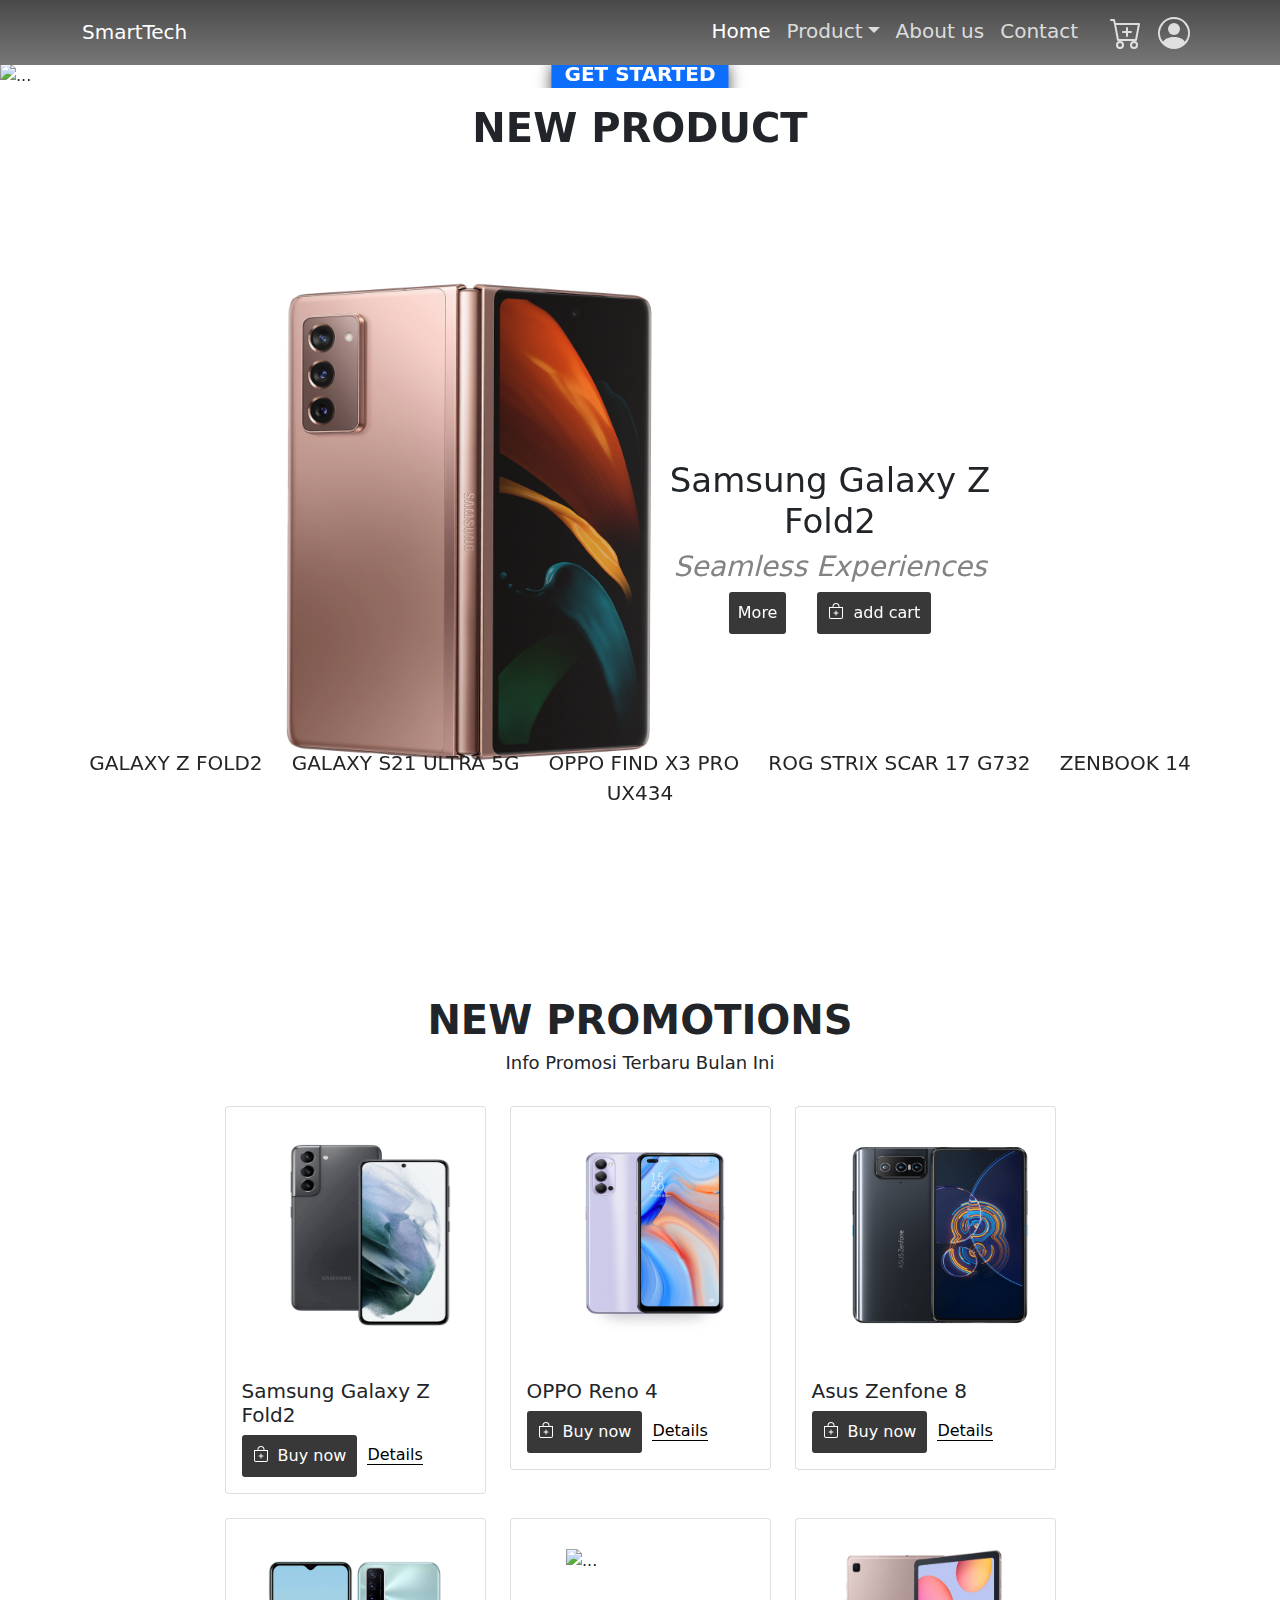
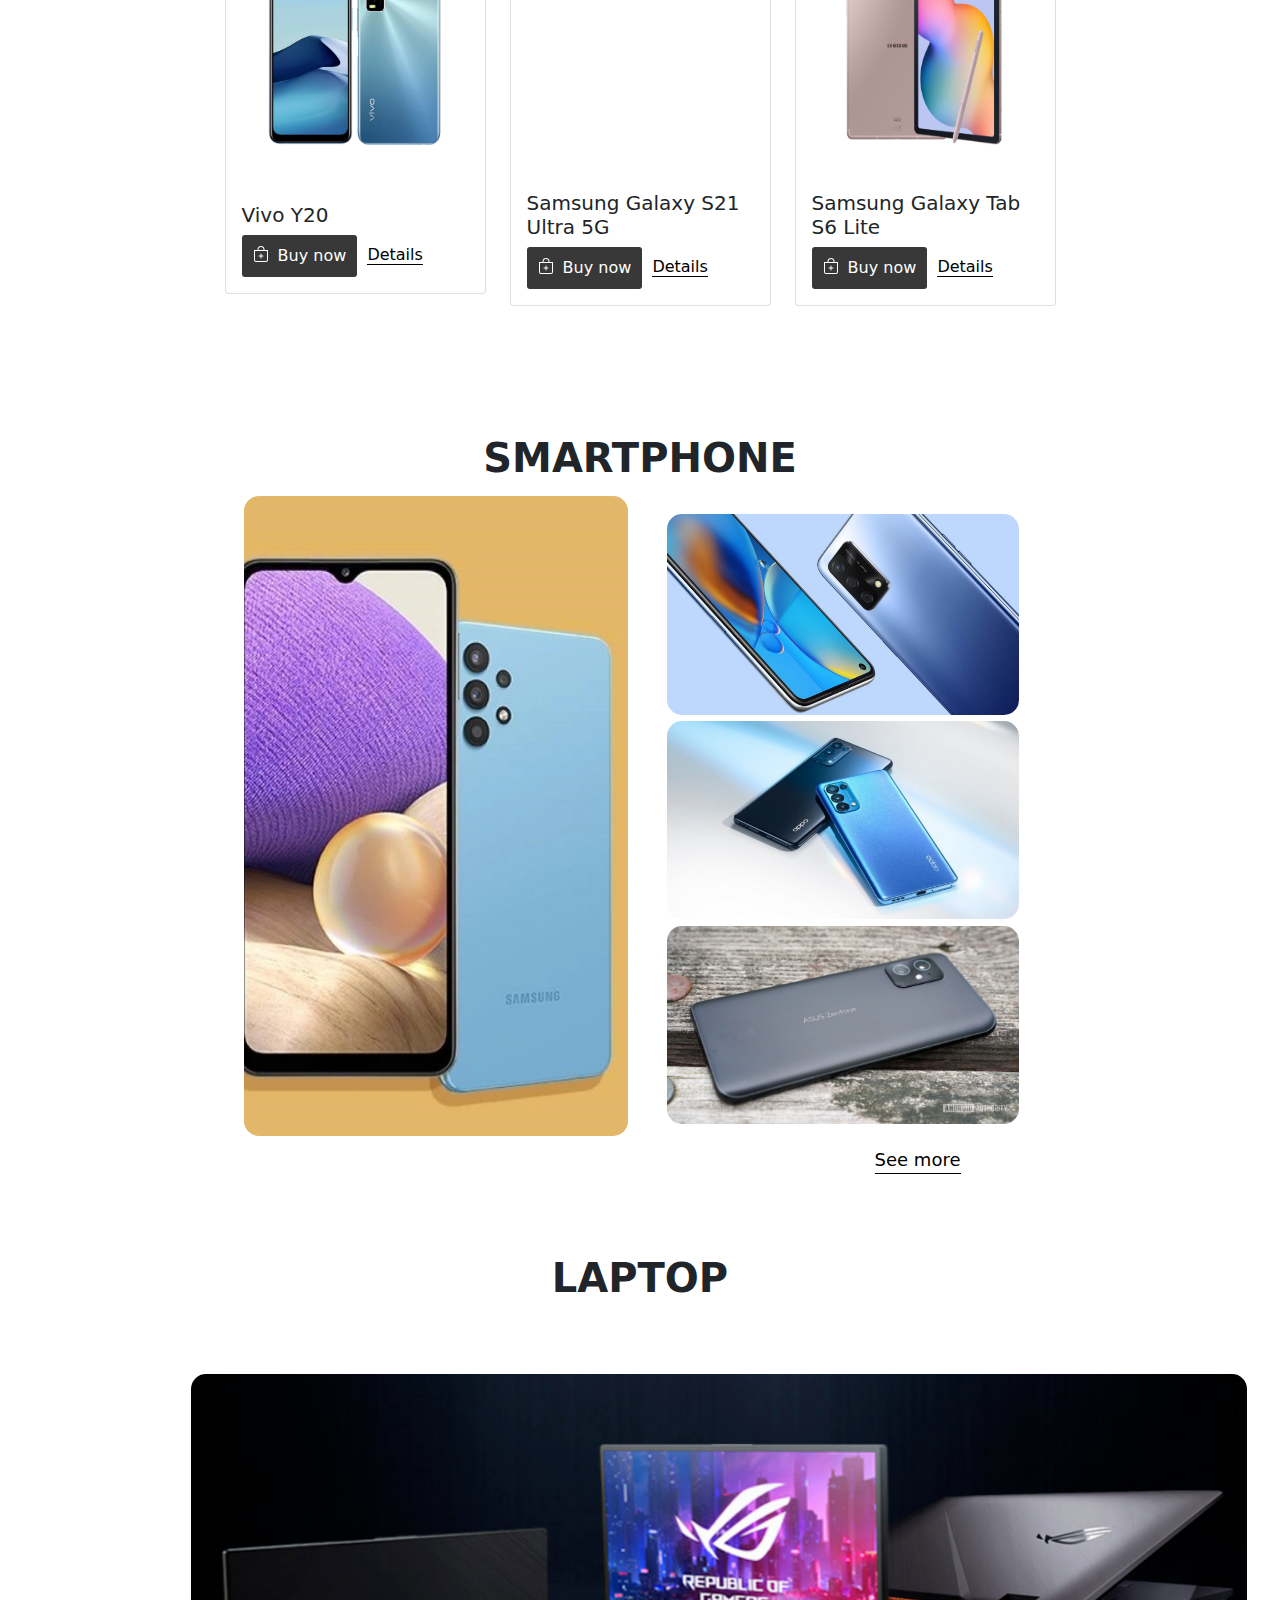
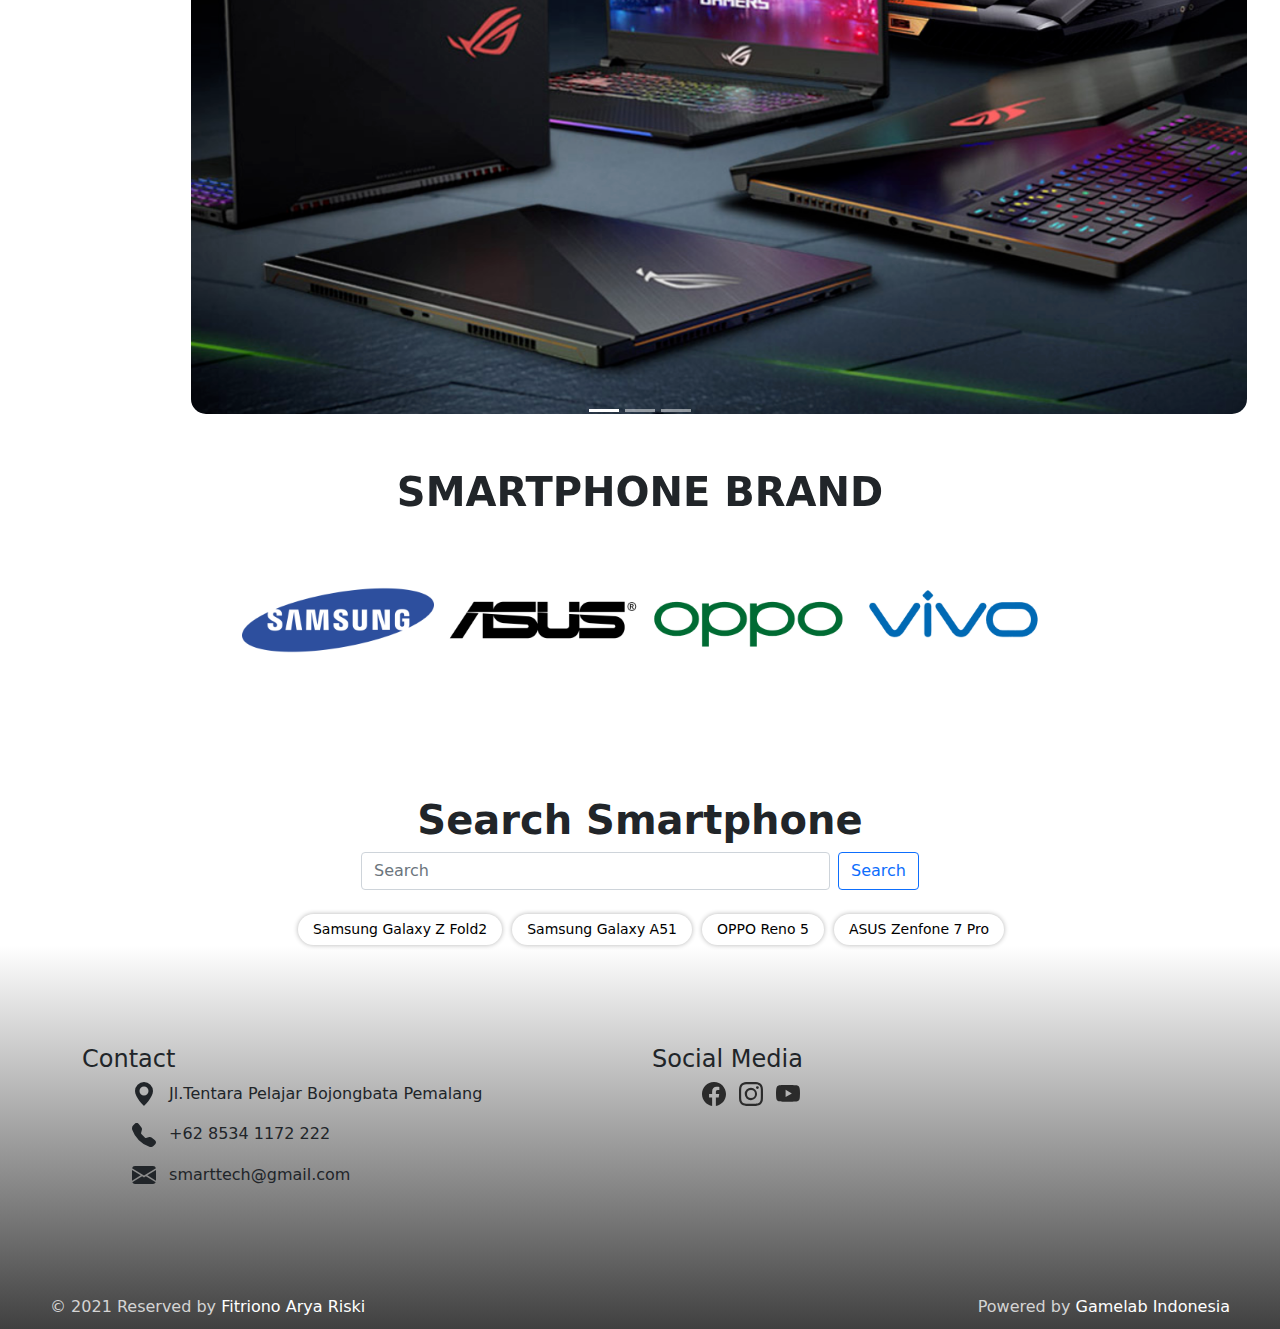
==== commit cd6965e7: "revisi css 320px" ====
--- a/index.html
+++ b/index.html
@@ -213,7 +213,7 @@
                   <div class="col-sm-4 mt-5 align-self-center">
                     <div class="detail">
                       <h2 class="fs-2">ROG strix SCAR 17 G732</h2>
-                      <h3 class="fst-italic">Capture The Colours of The World</h3>
+                      <h3 class="fst-italic">World's First 300Hz Gaming</h3>
                       <div class="item">
                         <a href="#" class="btn btn-item me-4 p-2">more</a>
                         <button class="btn btn-item" id="btn-modal" onclick="toggleModal()">
@@ -236,7 +236,7 @@
                   <div class="col-md-4 mt-5 align-self-center">
                     <div class="detail">
                       <h2 class="fs-2">ZenBook 14 UX434</h2>
-                      <h3 class="fst-italic">Capture The Colours of The World</h3>
+                      <h3 class="fst-italic">The Most Compact Design Ever</h3>
                       <div class="item">
                         <a href="#" class="btn btn-item me-4 p-2">more</a>
                         <button class="btn btn-item" id="btn-modal" onclick="toggleModal()">
--- a/css/style2.css
+++ b/css/style2.css
@@ -26,6 +26,10 @@
 }
 .bg-linear {
   background-image: linear-gradient(to top, rgb(119, 119, 119), #494949);
+}
+
+.carousel-inner{
+  top: 4rem;
 }
 .carousel-text a {
   text-decoration: none;
@@ -163,6 +167,11 @@
   }
 }
 /* end keyframe */
+
+.col-sm-12 h5{
+  font-size:18px;
+  font-weight: 400;
+}
 
 .bg-linear {
   background-image: linear-gradient(to top, rgb(119, 119, 119), #494949);
@@ -593,7 +602,7 @@
 @media (max-width: 1440px) {
   .carousel-bg2-text {
     top: 40%;
-    right: 5rem;
+    right: 0rem;
     /* margin-right: calc(90% - 1200px / 2); */
   }
   .carousel-bg2-text h1 {
@@ -624,14 +633,14 @@
 @media (max-width: 1024px) {
   .carousel-bg2-text {
     top: 40%;
-    right: 5rem;
+    right: 11rem;
     /* margin-right: calc(90% - 1200px / 2); */
   }
   .carousel-bg2-text h1 {
-    font-size: 50px;
+    font-size: 35px;
   }
   .carousel-bg2-text h3 {
-    font-size: 30px;
+    font-size: 24px;
   }
   .carousel-text-more {
     font-size: 18px;
@@ -733,13 +742,19 @@
 }
 
 @media (max-width: 768px) {
+  .navbar .container .collapse .navbar-nav .nav-item:nth-child(5) {
+    margin-left: 0rem;
+  }
+  .carousel-inner{
+    top: 3rem;
+  }
   .carousel-text a h5 {
     font-size: 16px;
     margin: 0 auto;
   }
   .carousel-bg2-text {
     top: 40%;
-    right: 20rem;
+    right: 18rem;
     /* margin-right: calc(90% - 1200px / 2); */
   }
   .carousel-bg2-text h1 {
@@ -990,6 +1005,10 @@
 }
 
 @media (max-width: 425px) {
+  .carousel-control-next, .carousel-control-prev {
+    top: 100px;
+    width:16px;
+  }
   .col-sm-12 h1 {
     font-size: 24px;
   }
@@ -1110,7 +1129,8 @@
 
   .col-sm-9 {
     flex: 0 0 auto;
-    width: 100%;
+    width: 96%;
+    margin-top: 3rem;
   }
   .col-sm-10 {
     flex: 0 0 auto;
@@ -1121,10 +1141,10 @@
     height: 15rem;
   }
   .w-66 {
-    width: 25rem;
+    width: 24rem;
   }
   .w-80 {
-    width: 100%;
+    width: 97%;
   }
 
   .content-5 .row {
@@ -1161,13 +1181,6 @@
   }
   .contact .ml-50 {
     margin-left: 20px;
-  }
-
-  .bi-facebook,
-  .bi-instagram,
-  .bi-youtube {
-    width: 20px;
-    height: 20px;
   }
 
   .footer-body {
@@ -1182,4 +1195,229 @@
   .content-modal button {
     font-size: 12px;
   }
-}
+
+  .bi-geo-alt-fill,.bi-telephone-fill,.bi-envelope-fill,.bi-facebook,.bi-instagram,.bi-youtube{
+    width: 18px;
+    height: 18px;
+  }
+  
+
+}
+@media (max-width: 375px) {
+  .carousel-bg2-text {
+    top: 40%;
+    right: 27rem;
+  }
+  .carousel-bg2-text h1 {
+    font-size: 14px;
+  }
+  .carousel-bg2-text h3 {
+    font-size: 10px;
+  }
+  .carousel .carouselIndicators a {
+    font-size: 10px;
+  }
+  .carouselIndicators {
+    bottom: -140px;
+  }
+  .w-80 {
+    width: 100%;
+  }
+  .w-66 {
+    width: 21.7rem;
+  }
+  .col-sm-9 {
+    width: 99%;
+  }
+  .content-5 .row .col-sm-3 a img {
+    width: 4.3rem;
+  }
+  .img-overlay {
+    top: 6px;
+    left: 16px;
+  }
+  .img-overlay-5 {
+    width: 21.7rem;
+    height: 15rem;
+    top: 0;
+    left: 12px;
+  }
+  .col-sm-12 h1 {
+    font-size: 21px;
+  }
+  .col-sm-7{
+    width:99.333333%
+  }
+
+  .col-sm-7 a,
+  .col-sm-9 a{
+    font-size:10px
+  }
+  
+  .search-field input,.search-field button{
+    font-size:12px ;
+  }
+}
+@media (max-width: 320px) {
+
+  .carousel-text-more {
+    font-size: 8px;
+    margin-left: 42%;
+    padding: 2px 8px;
+  }
+  .detail .fs-3,.detail .fs-2{
+    font-size: 18px !important;
+  }
+  .detail h3{
+    font-size: 12px;
+  }
+  .carousel .carouselIndicators a {
+    font-size: 8px;
+  }
+
+  .btn-item {
+    padding: 4px 4px;
+    font-size: 10px;
+  }
+  .p-2 {
+    padding: 0.4rem!important;
+  }
+  .carousel-bg2-text {
+    top: 40%;
+    right: 28.5rem;
+  }
+  .carousel-bg2-text h1 {
+    font-size: 12px;
+  }
+  .carousel-bg2-text h3 {
+    font-size: 8px;
+    margin-bottom: 3px !important;
+  }
+  .w-80 {
+    width: 100%;
+  }
+  .w-66 {
+    width: 21.7rem;
+  }
+  .col-sm-9 {
+    width: 99%;
+  }
+  .content-5 .row .col-sm-3 a img {
+    width: 3.8rem;
+  }
+  .img-overlay {
+    top: 6px;
+    left: 19px;
+    width: 8rem;
+    height: 13rem;
+    font-size: 9px;
+  }
+  .img-overlay-2 {
+    width: 7rem;
+    height: 3.98rem;
+  }
+  .img-overlay-3, .img-overlay-4 {
+    width: 10rem;
+    height: 5.6rem;
+  }
+  .img-overlay-3, .img-overlay-4 {
+    width: 7rem;
+    height: 3.92rem;
+  }
+  .img-overlay-2, .img-overlay-3, .img-overlay-4 {
+    top: 0;
+    left: 10px;
+    font-size: 8px;
+  }
+  .img-overlay-2 .mt-3,.img-overlay-3 .mt-3,.img-overlay-4 .mt-3{
+    margin-top: 5px!important;
+  }
+  .bg-item .image .bi-bag-plus{
+    width:10px;
+  }
+  .h-40 {
+    height: 15.5rem;
+  }
+  .w-24 {
+    width: 8.5rem;
+  }
+  .bg-item {
+    margin-left: -22px;
+  }
+  .w-22 {
+    width: 8.5rem;
+  }
+  .w-66 {
+    width: 18.4rem;
+  }
+  .col-sm-10 .h-40 {
+    height: 11rem;
+}
+  .text-pre-order {
+    font-size: 7px;
+  }
+  .col-sm-7 {
+    width: 98.333333%;
+  }
+  .col-sm-7 a,
+  .col-sm-9 a{
+    font-size:10px
+  }
+  .content-modal {
+    padding: 20px;
+    width: 80%;
+    font-size: 10px;
+  }
+  .content-modal button {
+    font-size: 8px;
+    padding: 5px 5px;
+  }
+
+  .search-field input,.search-field button{
+    font-size:10px ;
+  }
+  .search-list-item {
+    font-size: 8px;
+  }
+  .footer-body {
+    font-size: 7px;
+  }
+  .cart_container .cart_title{
+    font-size:18px;
+  }
+  .no_item h5{
+    font-size:14px
+  }
+  .cart_button_clear, .cart_button_checkout {
+    font-size: 10px;
+    padding: 0 10px;
+  }
+  .cart_item {
+    padding: 15px 5px !important;
+    padding-right: 15px!important;
+  }
+  .cart_item_image {
+    width: 90px !important;
+  }
+  .cart_item_info {
+    width: calc(100% - 90px) !important;
+    float: left;
+    padding-top: 18px;
+  }
+  
+  .checkbox {
+    position: absolute;
+    top: 4rem;
+    left: 10px;
+  }
+  .form-check-input {
+    width: 15px!important;
+    height: 15px !important;
+  }
+  .order_total_title {
+    font-size: 12px !important;
+  }
+  .order_total_amount {
+    font-size: 16px !important;
+  }
+}
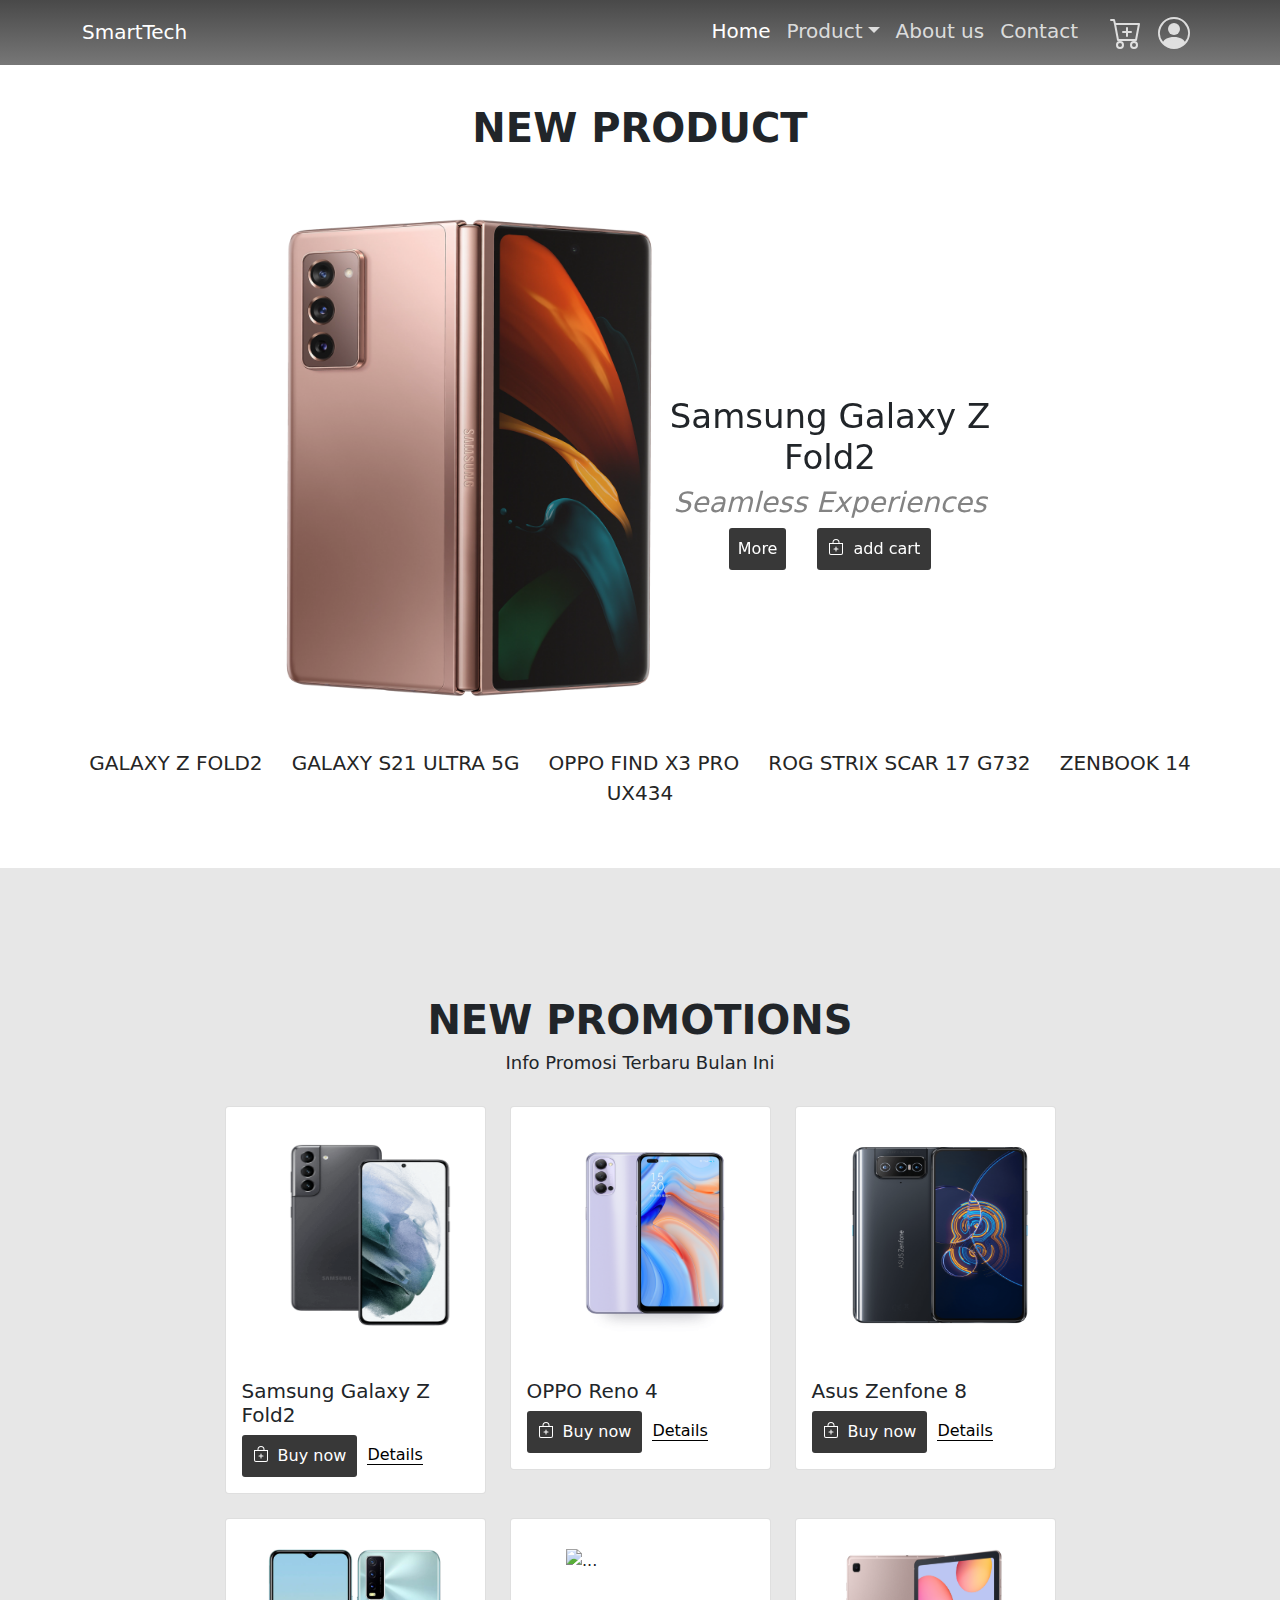
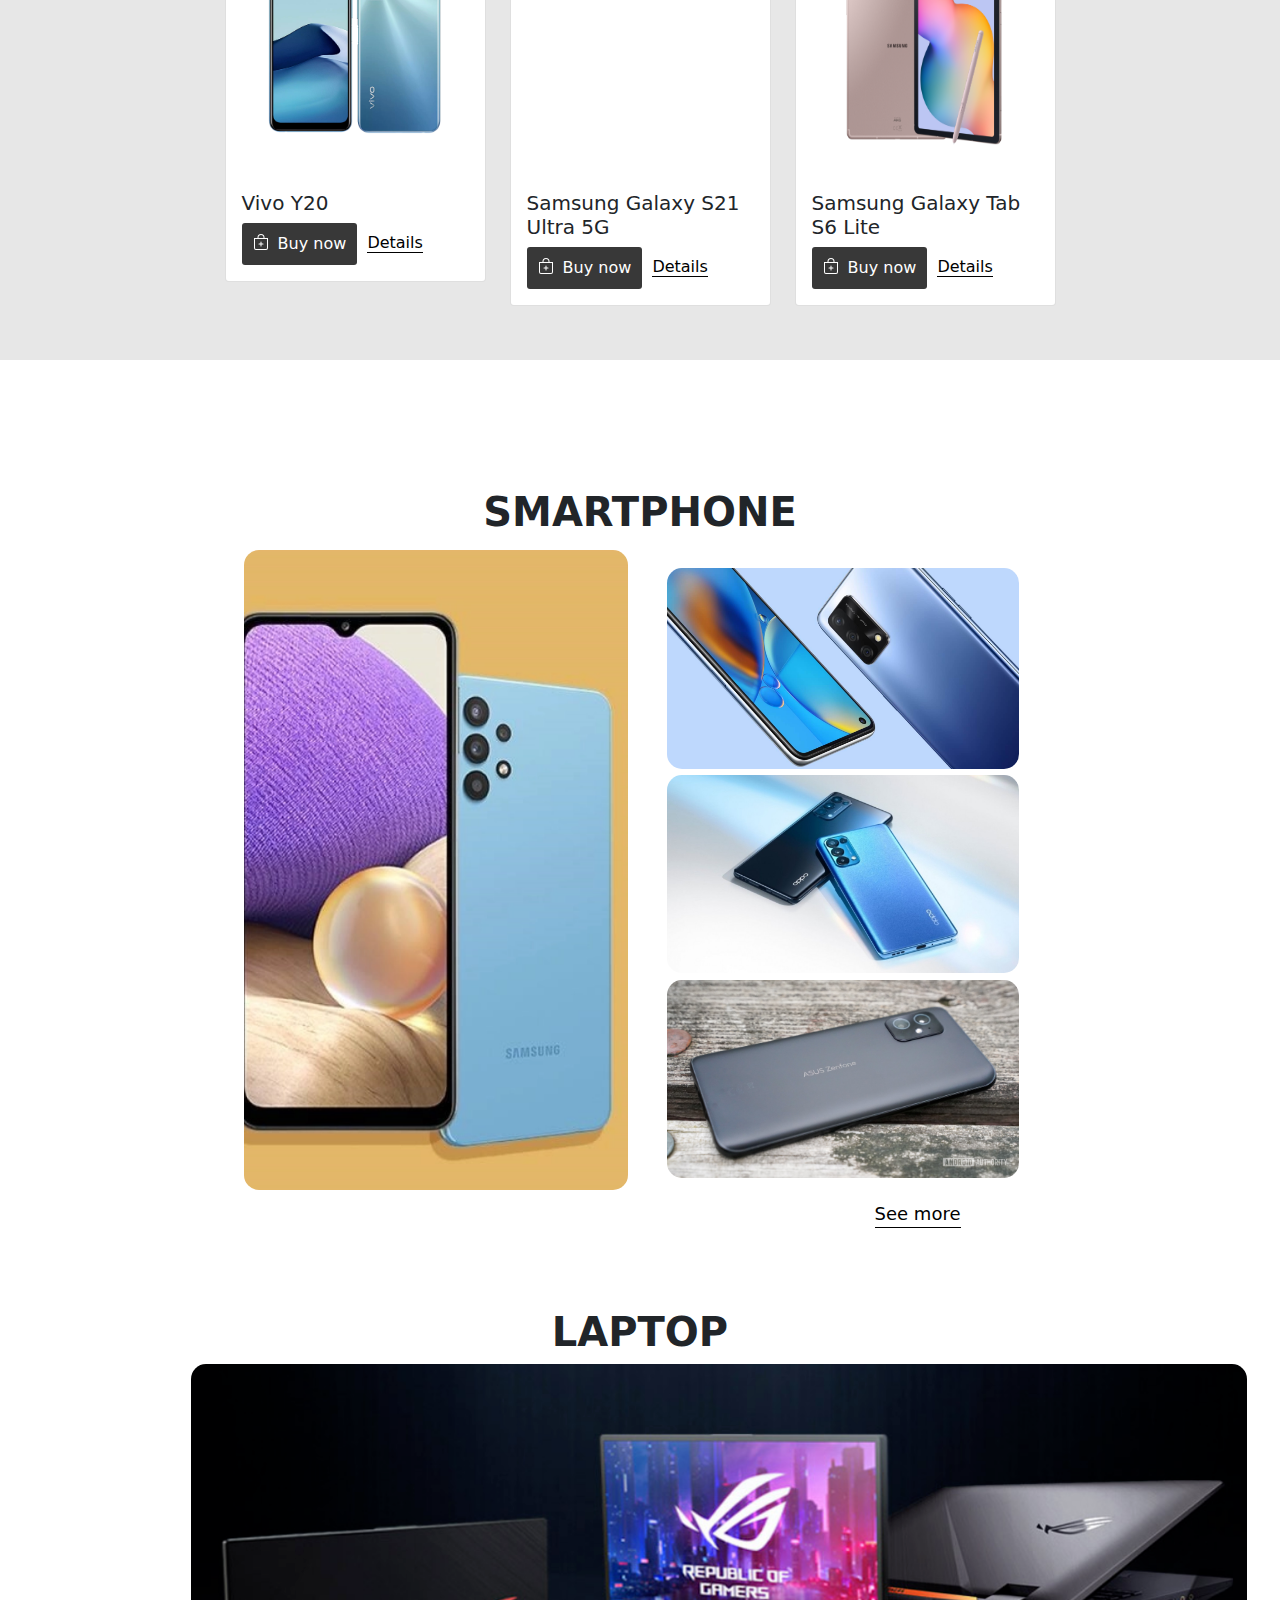
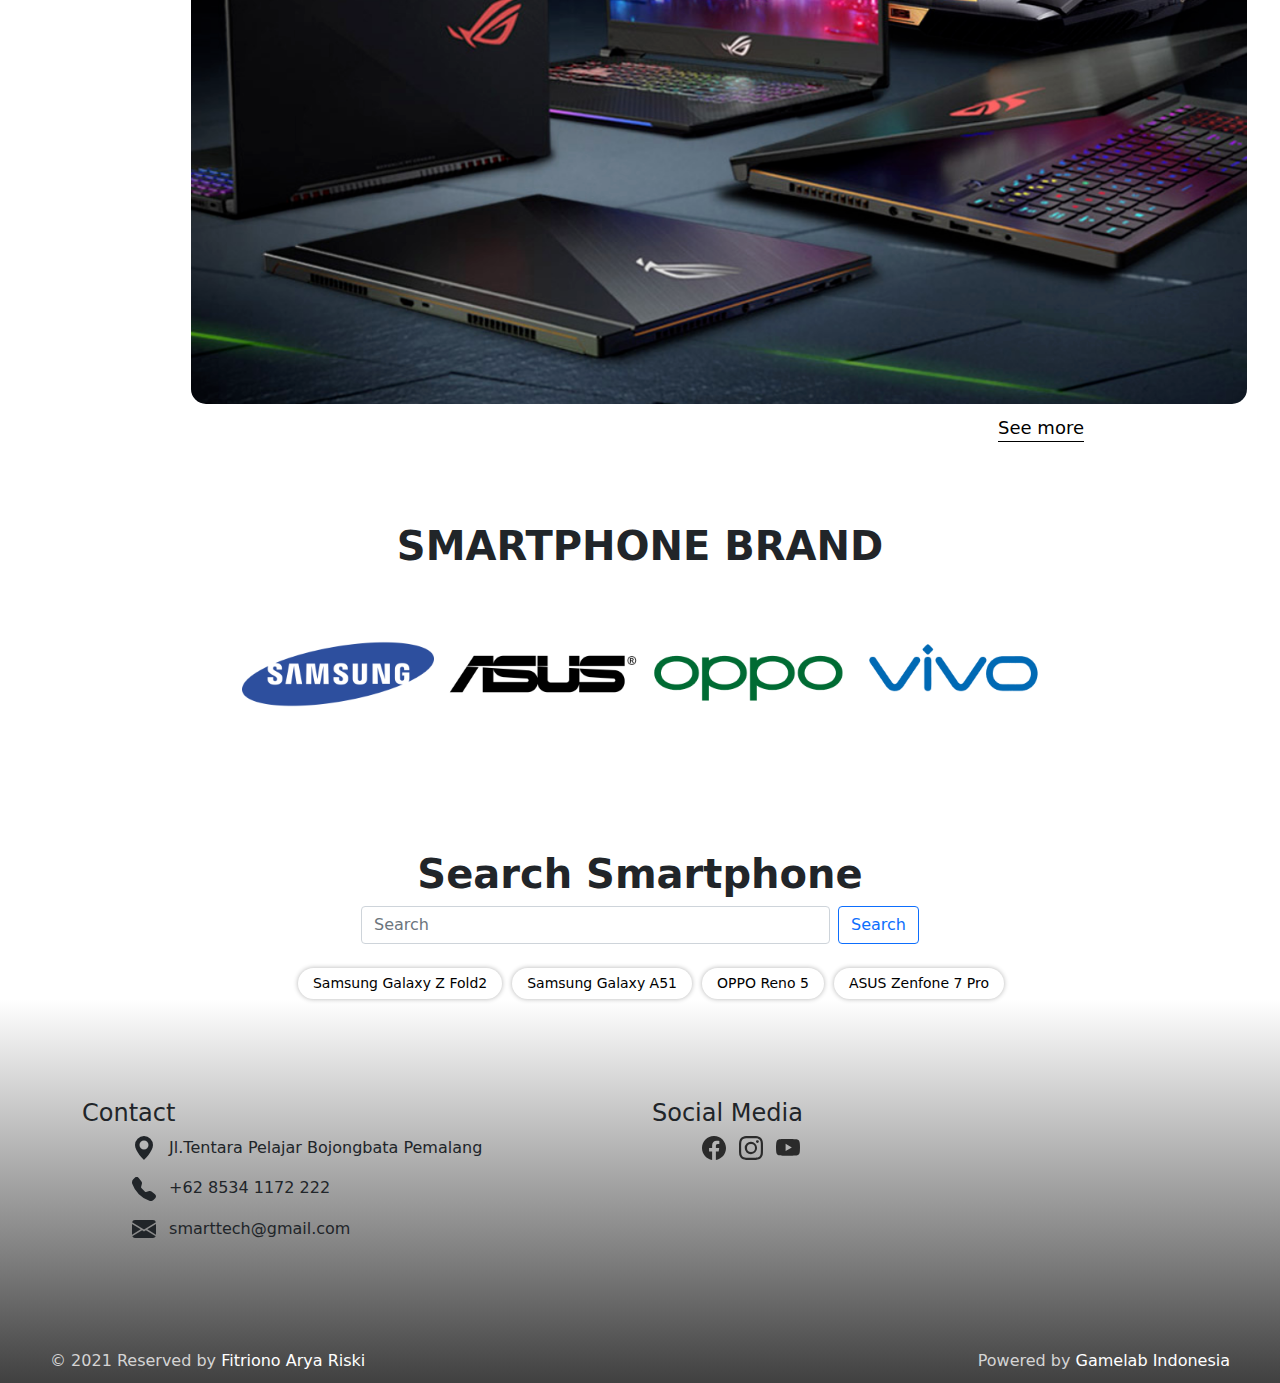
==== commit b101df2f: "revisi lagi lagi" ====
--- a/index.html
+++ b/index.html
@@ -256,9 +256,11 @@
         </div>
       </section>
       <!-- end section -->
-
+    </div>
       <!-- Section 2 -->
-      <section class="content-2">
+    <section class="content-2">
+      <div class="container">
+
         <div class="container-2">
         
           <div class="row mt-100 text-black">
@@ -324,7 +326,7 @@
           <div class="row justify-content-md-center mt-4">
             <div class="col-3">
               <div class="card">
-                <img src="./assets/img-14.png" class="card-img-top img img-hover-pad" style="margin-top: 12px" alt="..." />
+                <img src="./assets/img-14.png" class="card-img-top img img-hover-pad margin-top-5" alt="..." />
                 <div class="card-body">
                   <h5 class="card-title">Vivo Y20</h5>
                   <button class="btn btn-item" id="btn-modal" onclick="toggleModal()">
@@ -374,9 +376,13 @@
             </div>
           </div>
         </div>
-      </section>
+        <div class="kosong mt-1" style="height:50px"></div>
+      </div>
+
+    </section>
 
       <!-- End section-->
+    <div class="container">
 
       <section class="content-3" id="smartphone">
         <div class="container-3">
--- a/css/style2.css
+++ b/css/style2.css
@@ -1,3 +1,4 @@
+
 .navbar {
   position: fixed;
   top: 0;
@@ -28,9 +29,9 @@
   background-image: linear-gradient(to top, rgb(119, 119, 119), #494949);
 }
 
-.carousel-inner{
+/* .carousel-inner{
   top: 4rem;
-}
+} */
 .carousel-text a {
   text-decoration: none;
 }
@@ -290,6 +291,8 @@
 
 .content-2 {
   margin-top: 10rem;
+  background-color: rgba(90, 90, 90, 0.144);
+  /* max-height: 65rem; */
 }
 
 .img {
@@ -676,6 +679,9 @@
     width: 14rem;
     margin: 0 auto;
   }
+  .margin-top-5{
+    margin-top:24px;
+  }
   .col-sm-2 {
     flex: 0 0 auto;
     width: 40.666667%;
@@ -745,9 +751,9 @@
   .navbar .container .collapse .navbar-nav .nav-item:nth-child(5) {
     margin-left: 0rem;
   }
-  .carousel-inner{
+  /* .carousel-inner{
     top: 3rem;
-  }
+  } */
   .carousel-text a h5 {
     font-size: 16px;
     margin: 0 auto;
@@ -776,7 +782,7 @@
     width: 11rem;
     height: 10rem;
     padding: 30px;
-    margin: 0 auto;
+    margin: 8px auto;
     margin-left: -10px;
     box-sizing: border-box;
   }
@@ -1130,7 +1136,6 @@
   .col-sm-9 {
     flex: 0 0 auto;
     width: 96%;
-    margin-top: 3rem;
   }
   .col-sm-10 {
     flex: 0 0 auto;
@@ -1157,7 +1162,10 @@
     width: 5rem;
     margin: 0 auto;
   }
-
+  .col-sm-7 a,
+  .col-sm-9 a{
+    font-size:12px
+  }
   .search-field {
     width: 80%;
   }
@@ -1308,21 +1316,21 @@
   .img-overlay {
     top: 6px;
     left: 19px;
-    width: 8rem;
-    height: 13rem;
+    width: 8.5rem;
+    height: 15.5rem;
     font-size: 9px;
   }
   .img-overlay-2 {
-    width: 7rem;
-    height: 3.98rem;
+    width: 8.5rem;
+    height: 4.9rem;
   }
   .img-overlay-3, .img-overlay-4 {
     width: 10rem;
     height: 5.6rem;
   }
   .img-overlay-3, .img-overlay-4 {
-    width: 7rem;
-    height: 3.92rem;
+    width: 10rem;
+    height: 5.6rem;
   }
   .img-overlay-2, .img-overlay-3, .img-overlay-4 {
     top: 0;
@@ -1352,7 +1360,7 @@
   }
   .col-sm-10 .h-40 {
     height: 11rem;
-}
+  }
   .text-pre-order {
     font-size: 7px;
   }
